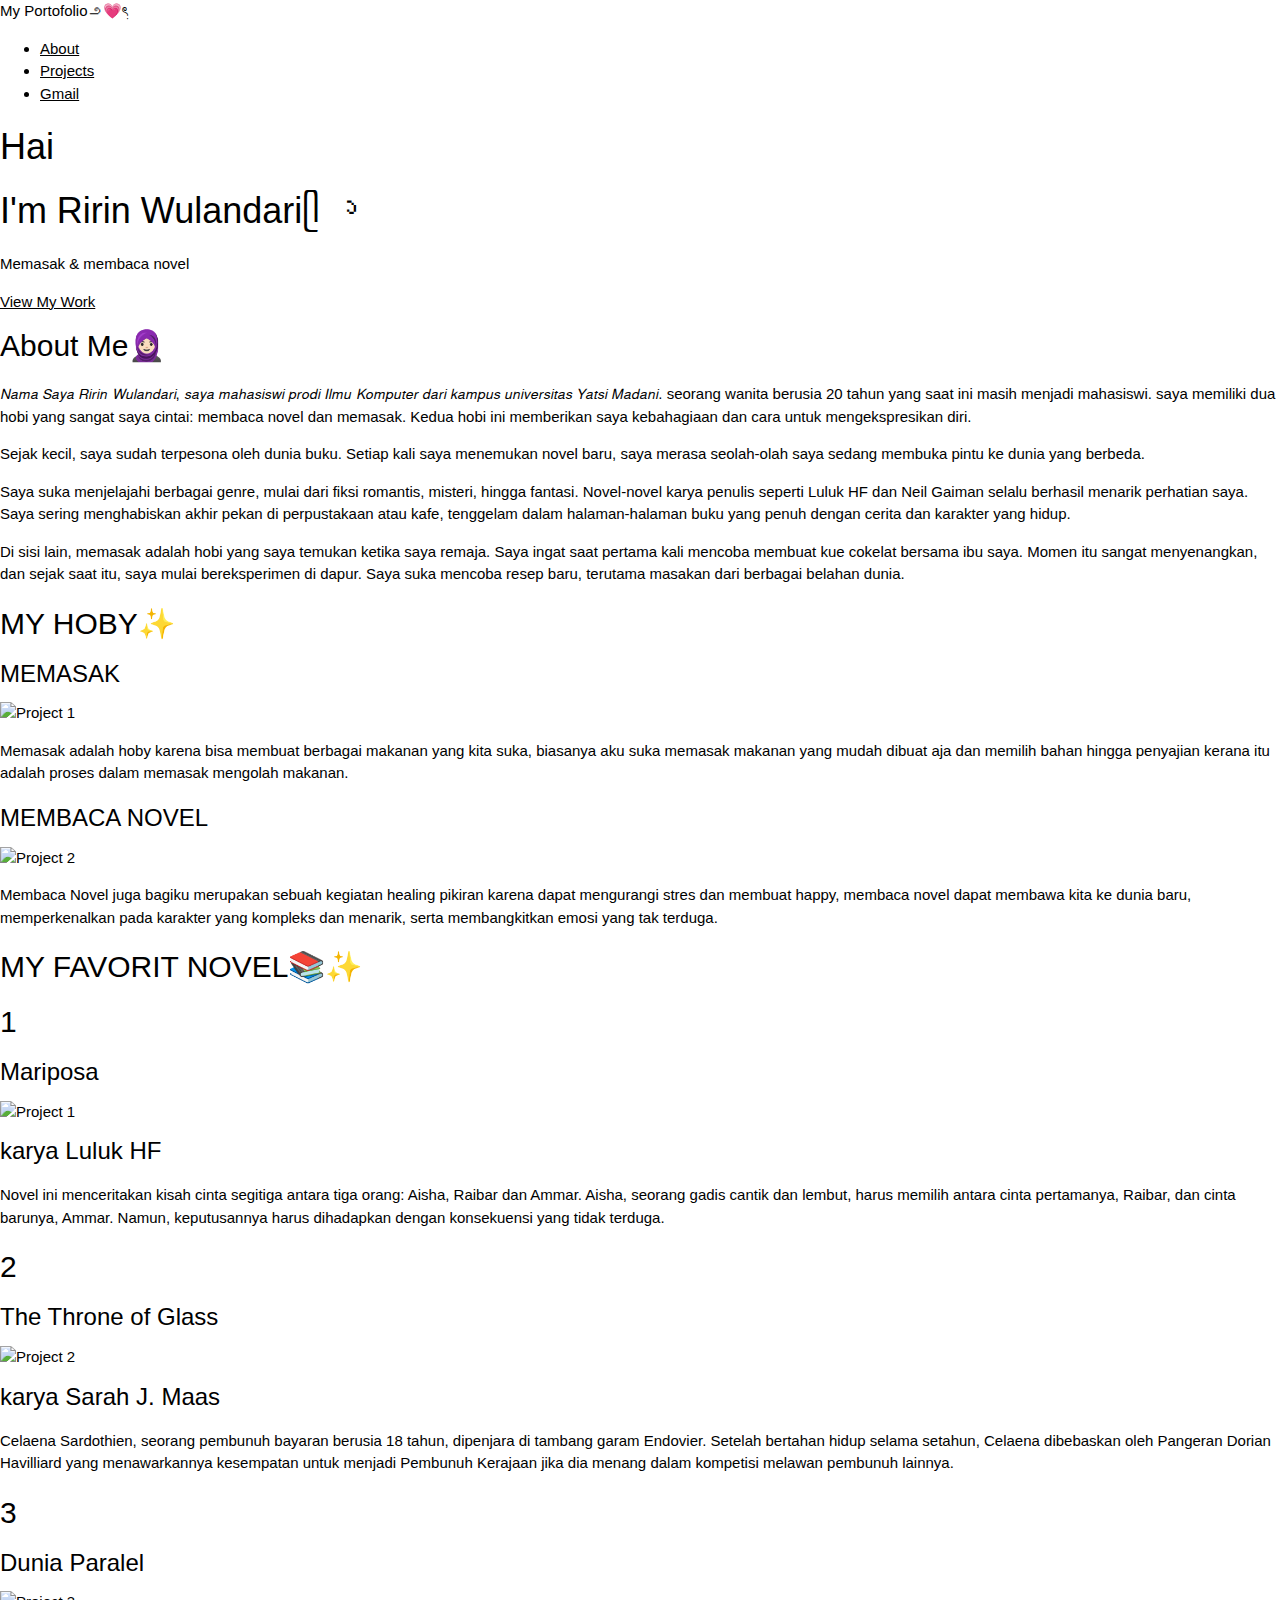
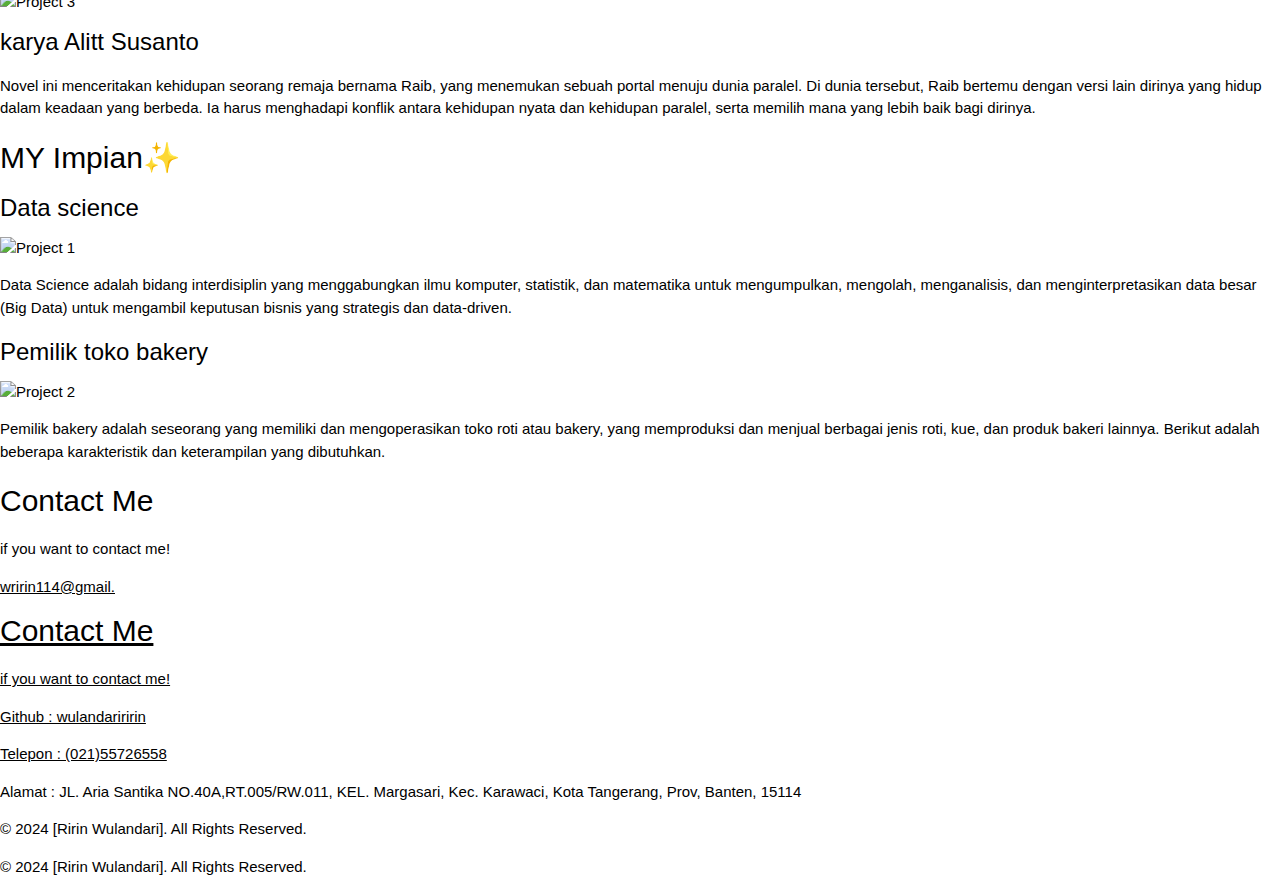
==== index.html @ b205bc39 "Update index.html" ====
<!DOCTYPE html>
<html lang="en">
    <head>
        <meta charset="UTF-8">
        <meta name="viewport" content="width=device-width, initial-scale=1.0">
        <meta name="description"
            content="Profil Riyo Ramadhoni Gunawan, mahasiswa Universitas Yatsi Madani dengan keahlian di bidang IT, Desain grafis, dan Microsoft Office, 23050801, Ilmu komputer 3A, universitas yatsi madani, yatsi">
        <meta name="keywords"
            content="Riyo Ramadhoni Gunawan, Universitas Yatsi Madani, IT, Desain grafis, Microsoft Office, 23040129, Riyo uym, uym, Riyo yatsi, Azra yatsi, Riyo universitas yatsi madani, Riyo ilmu komputer 3A, Riyo yatsi ilmu komputer">
        <meta name="author" content="Ririn Wulandariᥫ᭡">
        <meta name="robots" content="index, follow">
        <meta property="og:title" content=" Ririn Wulandari - Mahasiswa">
        <meta property="og:description" content="Profil Riyo Ramadhoni Gunawan, mahasiswa Universitas Yatsi Madani dengan keahlian di bidang IT.">
        <meta property="og:image">
        <meta property="og:url" content=>
        <meta property="og:type" content="website">
        <link rel="stylesheet" href="https://www.w3schools.com/w3css/4/w3.css">
        <link rel="stylesheet" href="https://fonts.googleapis.com/css?family=Montserrat">
        <link rel="stylesheet" href="https://cdnjs.cloudflare.com/ajax/libs/font-awesome/4.7.0/css/font-awesome.min.css">
        <link rel="stylesheet" href="portofolio.css">
        <title>Portofolio Ririn Wulandari</title> 
        <script type="application/ld+json">
            {
                "@context": "https://schema.org",
                "@type": "Person",
                "name": "Ririn Wulandariᥫ᭡",
                "nim": "23050466",
                "jobtitle": "Mahasiswa IT",
                "description": "mahasiswa Universitas Yatsi Madani dengan keahlian di bidang IT, Desain grafis, dan Microsoft Office, 23040129, Ilmu komputer 3A, universitas yatsi madani, yatsi"
                "url": "https://azra25.github.io/Portofolio/",
        
                "address" {
                    "@type": "PostalAddress",
                    "streetAddress": "Jl. Aria Santika No.40A, RT.001/RW.003, Margasari, Kec. Karawaci, Kota Tangerang, Banten 15114",
                    "addressLocality": "Tangerang",
                    "addressRegion": "Banten:,
                    "postalCode": "15114",
                    "addressCountry": "ID"
            },
            "email": "mailto:admin@uym.ac.id",
            "telephone": "(021) 55726558",
                
        },
    </script>
    </head>
<body>
    <header>
        <nav>
            <div class="logo"> My Portofolio౨💗ৎ‌ׅ</div>
            <ul>
                <li><a href="#about">About</a></li>
                <li><a href="#projects">Projects</a></li>
                <li><a href="#contact" target="_blank">Gmail</a>
            </ul>
        </nav>
    </header>

    <section class="hero">
        <h1>Hai</h1>
            <h1>I'm Ririn Wulandariᥫ᭡</h1>
            <p>Memasak & membaca novel</span></p>
            <a href="#projects" class="btn">View My Work</a>
    </section>

    <section id="about">
        <h2>About Me🧕🏻</h2>
        <p>𝘕𝘢𝘮𝘢 𝘚𝘢𝘺𝘢 𝘙𝘪𝘳𝘪𝘯 𝘞𝘶𝘭𝘢𝘯𝘥𝘢𝘳𝘪, 𝘴𝘢𝘺𝘢 𝘮𝘢𝘩𝘢𝘴𝘪𝘴𝘸𝘪 𝘱𝘳𝘰𝘥𝘪 𝘐𝘭𝘮𝘶 𝘒𝘰𝘮𝘱𝘶𝘵𝘦𝘳 𝘥𝘢𝘳𝘪 𝘬𝘢𝘮𝘱𝘶𝘴 𝘶𝘯𝘪𝘷𝘦𝘳𝘴𝘪𝘵𝘢𝘴 𝘠𝘢𝘵𝘴𝘪 𝘔𝘢𝘥𝘢𝘯𝘪.

            seorang wanita berusia 20 tahun yang saat ini masih menjadi mahasiswi. saya memiliki dua hobi yang sangat saya cintai: membaca novel dan memasak. Kedua hobi ini memberikan saya kebahagiaan dan cara untuk mengekspresikan diri. </p>
        <p>Sejak kecil, saya sudah terpesona oleh dunia buku. Setiap kali saya menemukan novel baru, saya merasa seolah-olah saya sedang membuka pintu ke dunia yang berbeda.
        <p></p> Saya suka menjelajahi berbagai genre, mulai dari fiksi romantis, misteri, hingga fantasi. Novel-novel karya penulis seperti  Luluk HF dan Neil Gaiman selalu berhasil menarik perhatian saya. Saya sering menghabiskan akhir pekan di perpustakaan atau kafe, tenggelam dalam halaman-halaman buku yang penuh dengan cerita dan karakter yang hidup. </p>
        <p>Di sisi lain, memasak adalah hobi yang saya temukan ketika saya remaja. Saya ingat saat pertama kali mencoba membuat kue cokelat bersama ibu saya. Momen itu sangat menyenangkan, dan sejak saat itu, saya mulai bereksperimen di dapur. Saya suka mencoba resep baru, terutama masakan dari berbagai belahan dunia. </p>
    </section>

    <section id=<"MY HOBY✨">
        <h2>MY HOBY✨</h2>
        <div class="project-grid">
            <div class="project-card">
            
                <h3>MEMASAK</h3>
                <img src="SAVED WALLPAPER (2).jpeg" alt="Project 1">
                <p>Memasak adalah hoby karena bisa membuat berbagai makanan yang kita suka, biasanya aku suka memasak makanan yang mudah dibuat aja dan memilih bahan hingga penyajian kerana itu adalah proses dalam memasak mengolah makanan.</p>
                
            </div>
             <div class="project-card">
           
                 <h3>MEMBACA NOVEL</h3>  
                 <img src="SAVED WALLPAER.jpeg" alt="Project 2">
                 <p>Membaca Novel juga bagiku merupakan sebuah kegiatan healing pikiran karena dapat mengurangi stres dan membuat happy, membaca novel dapat membawa kita ke dunia baru, memperkenalkan pada karakter yang kompleks dan menarik, serta membangkitkan emosi yang tak terduga.</p>
          </div>
    </section>

    <section id=<"MY FAVORIT BOOKS📚✨">
        <h2>MY FAVORIT NOVEL📚✨</h2>
        <div class="project-grid">
            <div class="project-card">
                <h2>1</h2>
                <h3>Mariposa</h3>
                <img src="New folder/savedwallpaper.jpeg" alt="Project 1">
                <h3>karya Luluk HF</h3>
                <p>Novel ini menceritakan kisah cinta segitiga antara tiga orang: Aisha, Raibar dan Ammar. Aisha, seorang gadis cantik dan lembut, harus memilih antara cinta pertamanya, Raibar, dan cinta barunya, Ammar. Namun, keputusannya harus dihadapkan dengan konsekuensi yang tidak terduga.</p>
            </div>
            <div class="project-card">
                <h2>2</h2>
                <h3>The Throne of Glass</h3>  
                <img src="savedwallpaper (2) copy.jpeg" alt="Project 2">
                <h3>karya Sarah J. Maas </h3>
                <p>Celaena Sardothien, seorang pembunuh bayaran berusia 18 tahun, dipenjara di tambang garam Endovier. Setelah bertahan hidup selama setahun, Celaena dibebaskan oleh Pangeran Dorian Havilliard yang menawarkannya kesempatan untuk menjadi Pembunuh Kerajaan jika dia menang dalam kompetisi melawan pembunuh lainnya.
                </p>
            </div>
            <div class="project-card">
                <h2>3</h2>
                <h3>Dunia Paralel</h3>
                <img src="saved wallpaper.jpeg" alt="Project 3">
                <h3>karya Alitt Susanto</h3>
                <p>Novel ini menceritakan kehidupan seorang remaja bernama Raib, yang menemukan sebuah portal menuju dunia paralel. Di dunia tersebut, Raib bertemu dengan versi lain dirinya yang hidup dalam keadaan yang berbeda. Ia harus menghadapi konflik antara kehidupan nyata dan kehidupan paralel, serta memilih mana yang lebih baik bagi dirinya.</p>
            </div>
        </div>
    </section>

    <section id=<"MY cita-cita✨">
        <h2>MY Impian✨</h2>
        <div class="project-grid">
            <div class="project-card">
            
                <h3>Data science</h3>
                <img src="savedwallpaper (3).jpeg" alt="Project 1">
                <p>Data Science adalah bidang interdisiplin yang menggabungkan ilmu komputer, statistik, dan matematika untuk mengumpulkan, mengolah, menganalisis, dan menginterpretasikan data besar (Big Data) untuk mengambil keputusan bisnis yang strategis dan data-driven.</p>
                
            </div>
             <div class="project-card">
           
                 <h3>Pemilik toko bakery</h3>  
                 <img src="savedwallpaper (4).jpeg" alt="Project 2">
                 <p>Pemilik bakery adalah seseorang yang memiliki dan mengoperasikan toko roti atau bakery, yang memproduksi dan menjual berbagai jenis roti, kue, dan produk bakeri lainnya. Berikut adalah beberapa karakteristik dan keterampilan yang dibutuhkan.</p>
          </div>
    </section>

     <section id=" MY contact">
        <h2>Contact Me</h2>
        <p> if you want to contact me!</p>
        <div class="contact-links">
            <a href=/a>wririn114@gmail. <section id=" MY contact">
                <h2>Contact Me</h2>
                <p> if you want to contact me!</p>
            <p>Github : wulandariririn</p>
            <p> Telepon : (021)55726558</p>
            <a> Alamat : JL. Aria Santika NO.40A,RT.005/RW.011,</a>
            <a>KEL. Margasari, Kec. Karawaci, Kota Tangerang, Prov, Banten, 15114</a>
        </div>
    </section>
    </main>
    <footer>
        <p>&copy; 2024 [Ririn Wulandari]. All Rights Reserved.</p>
    </footer>
        <p>&copy; 2024 [Ririn Wulandari]. All Rights Reserved.</p>
    </footer>

</body>
</html>
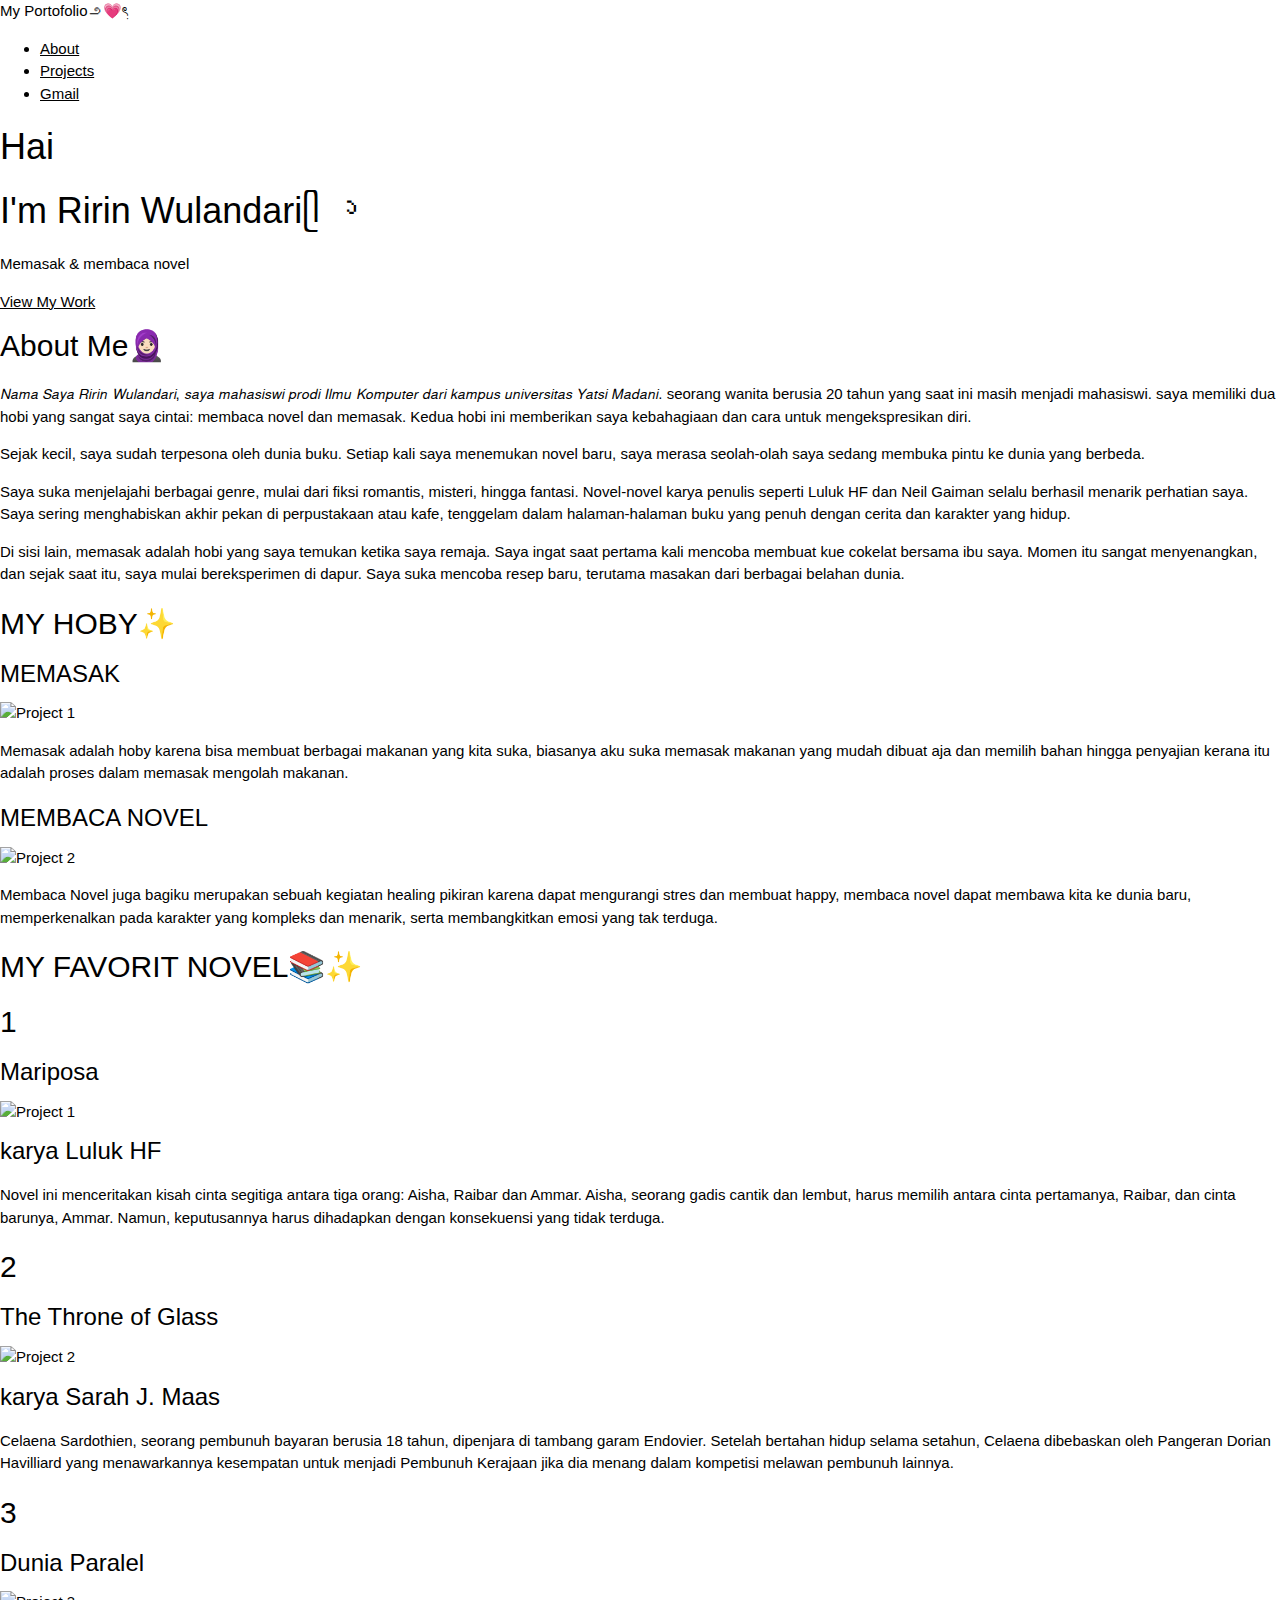
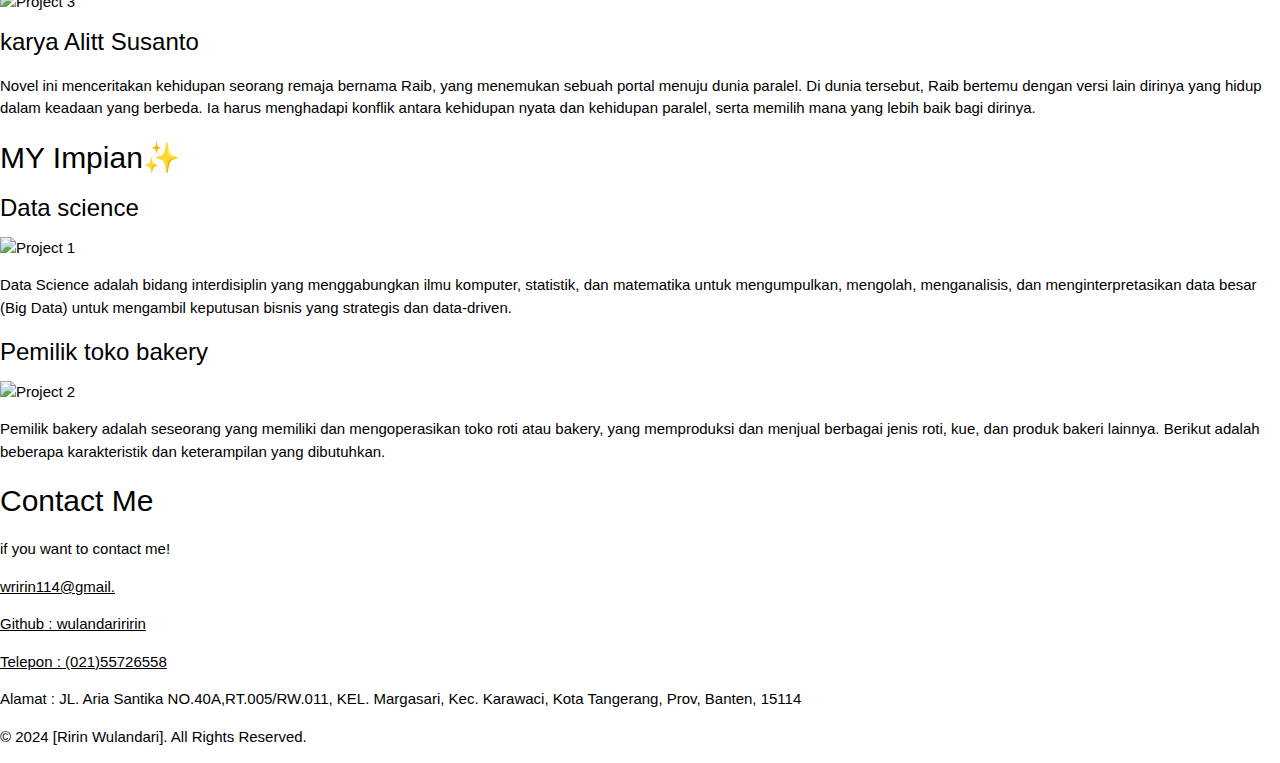
==== commit d66eea2a: "Update index.html" ====
--- a/index.html
+++ b/index.html
@@ -141,8 +141,6 @@
         <p> if you want to contact me!</p>
         <div class="contact-links">
             <a href=/a>wririn114@gmail. <section id=" MY contact">
-                <h2>Contact Me</h2>
-                <p> if you want to contact me!</p>
             <p>Github : wulandariririn</p>
             <p> Telepon : (021)55726558</p>
             <a> Alamat : JL. Aria Santika NO.40A,RT.005/RW.011,</a>
@@ -153,8 +151,6 @@
     <footer>
         <p>&copy; 2024 [Ririn Wulandari]. All Rights Reserved.</p>
     </footer>
-        <p>&copy; 2024 [Ririn Wulandari]. All Rights Reserved.</p>
-    </footer>
 
 </body>
 </html>
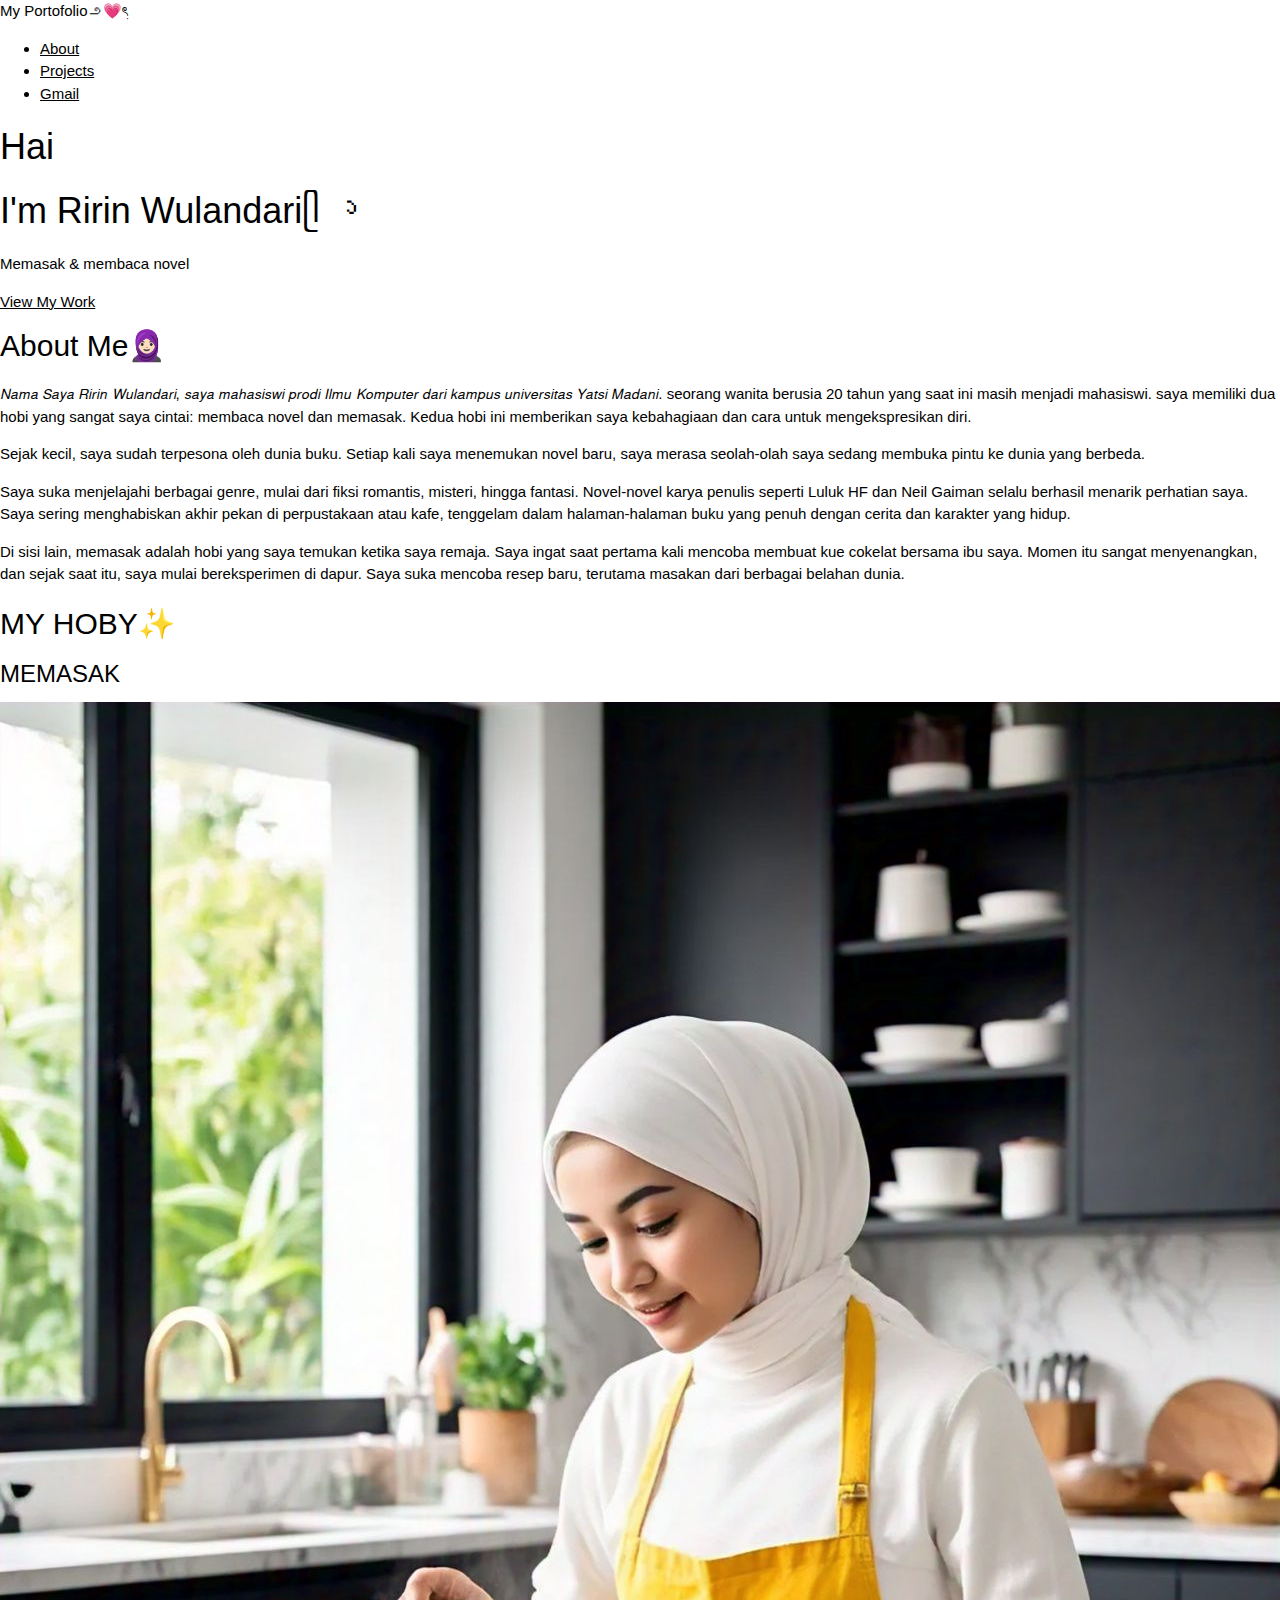
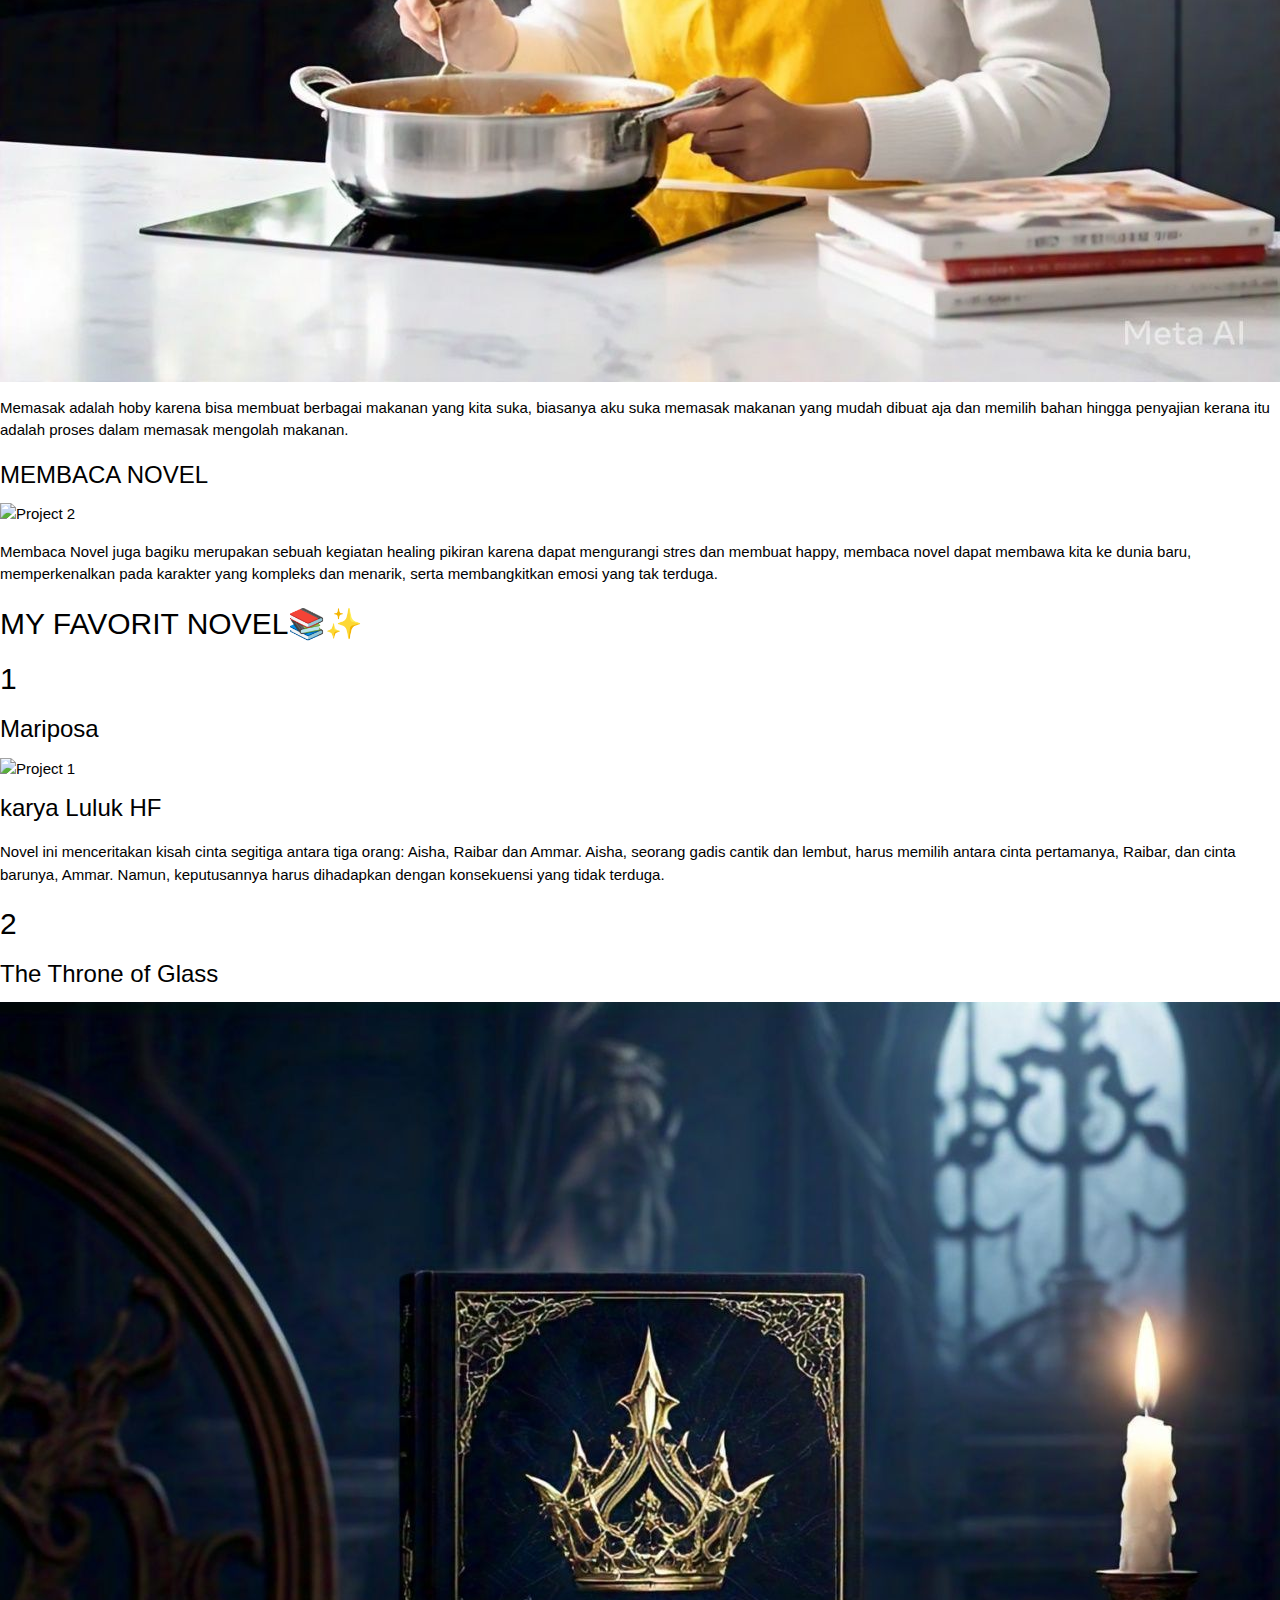
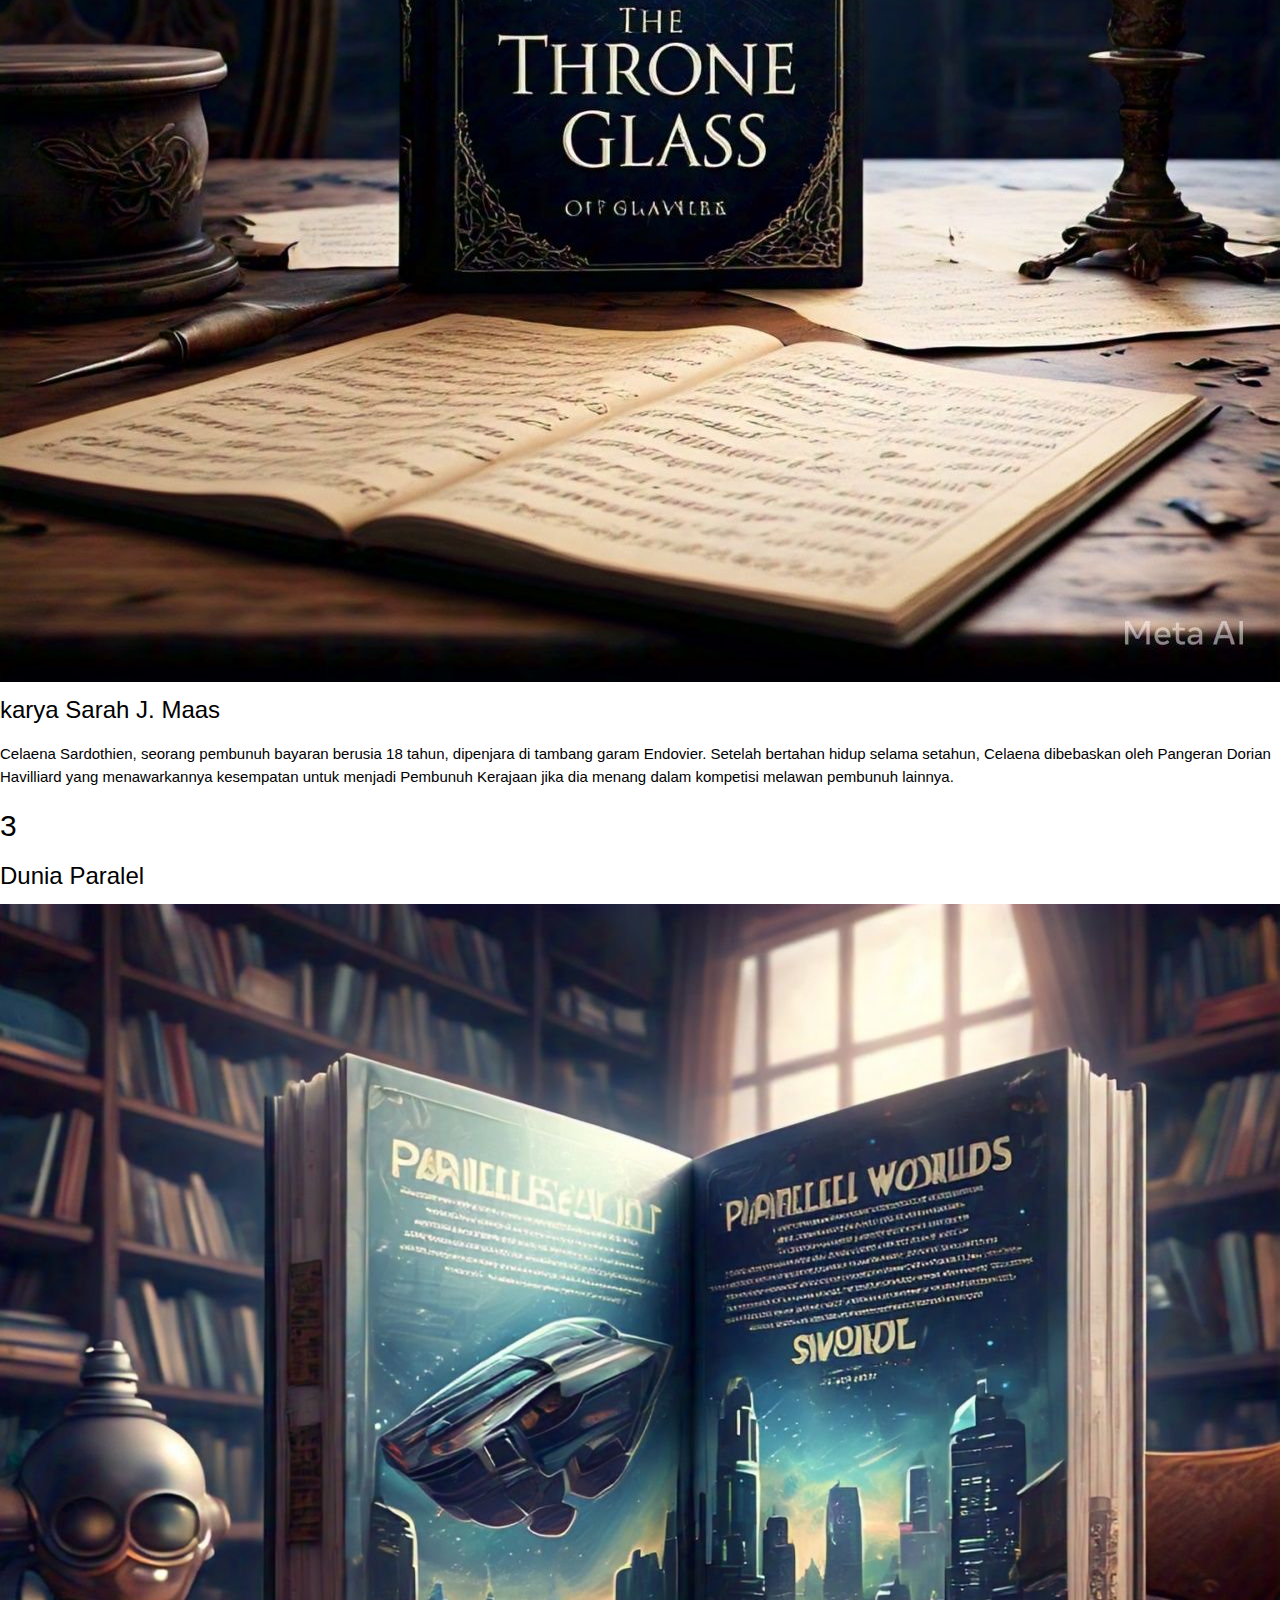
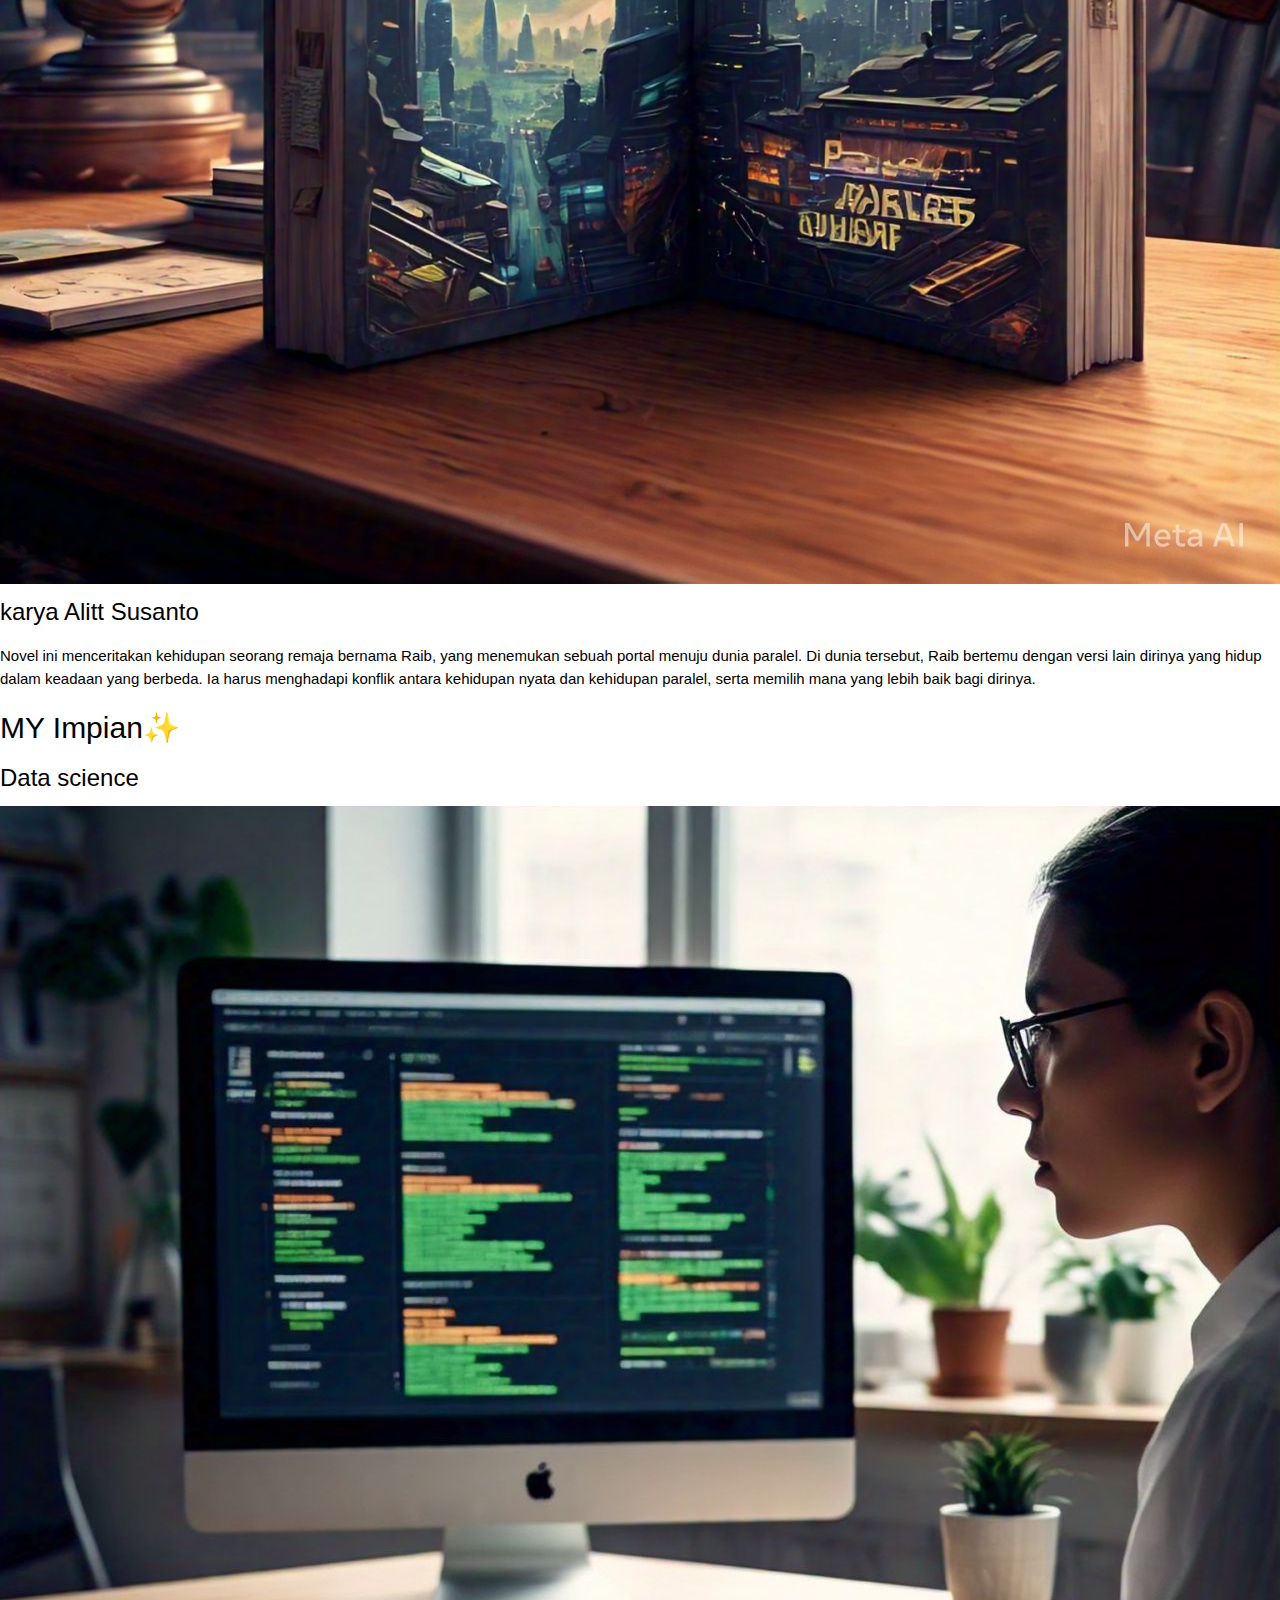
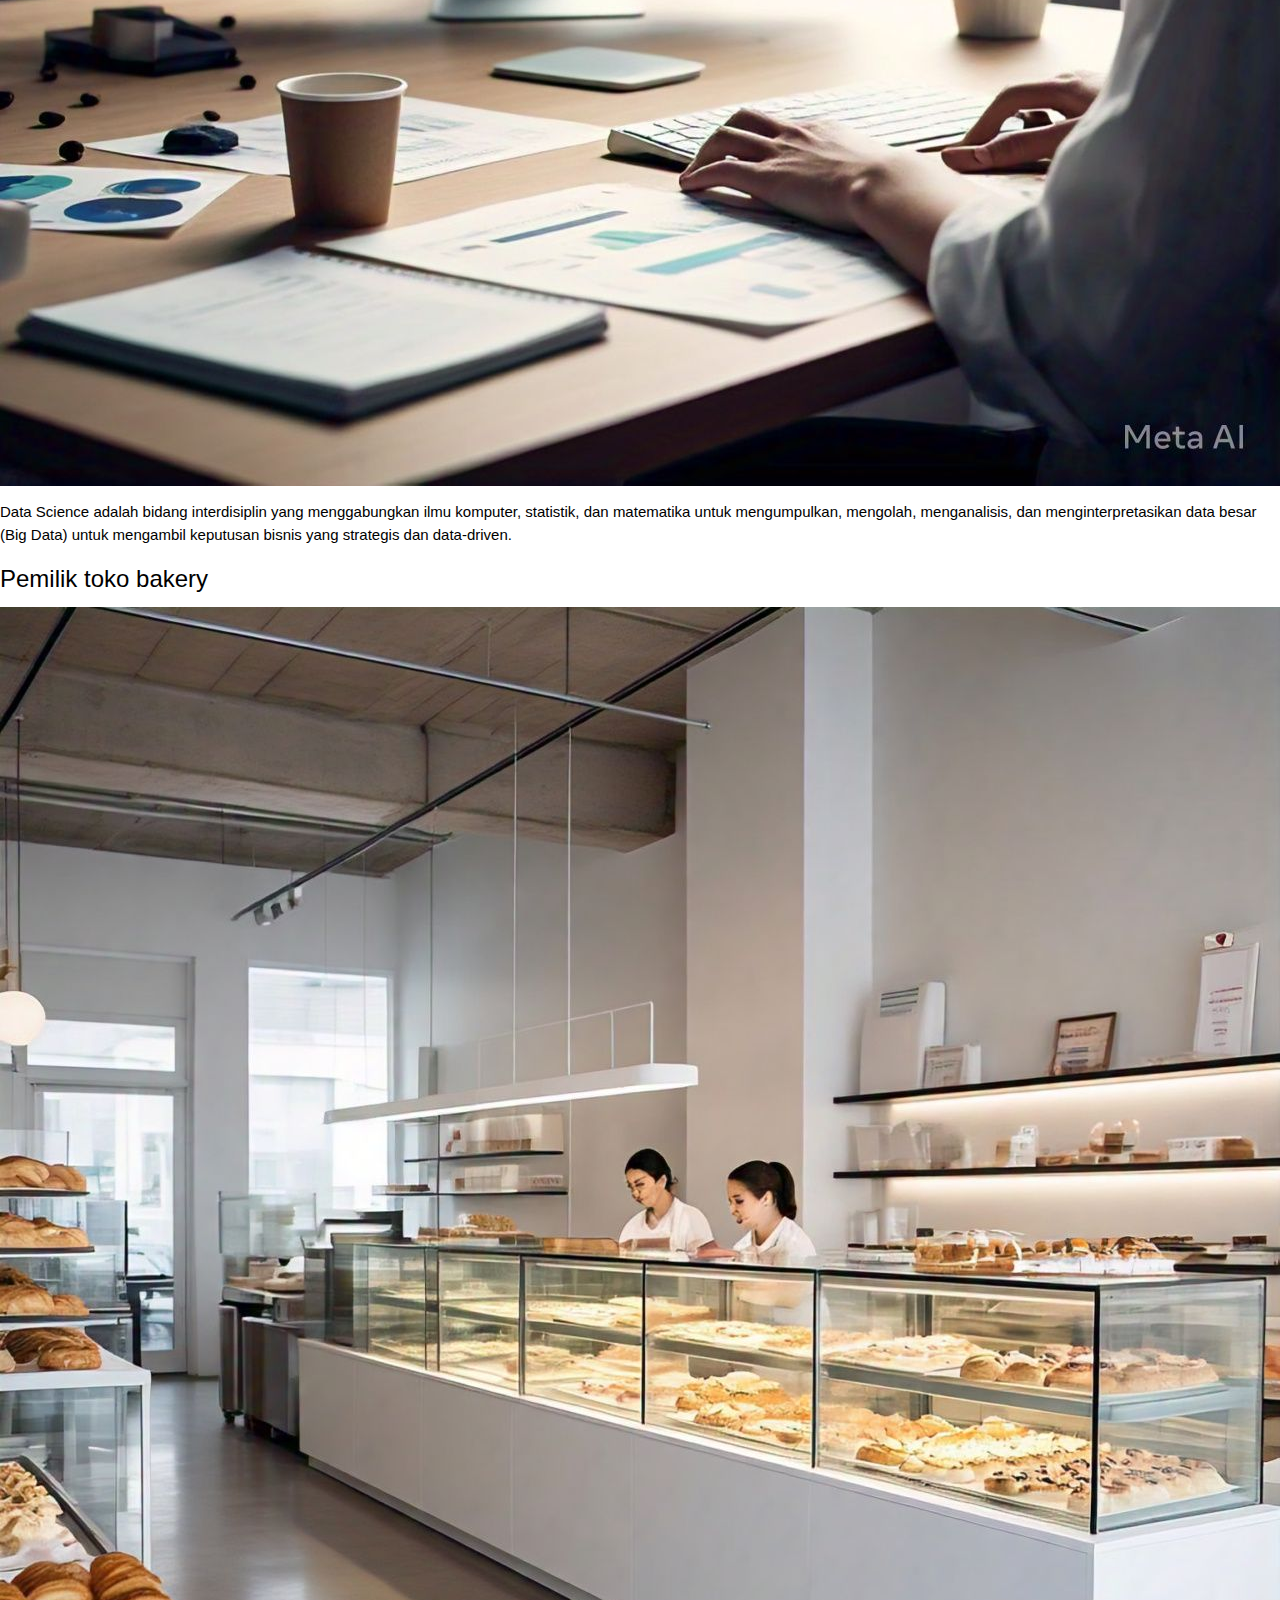
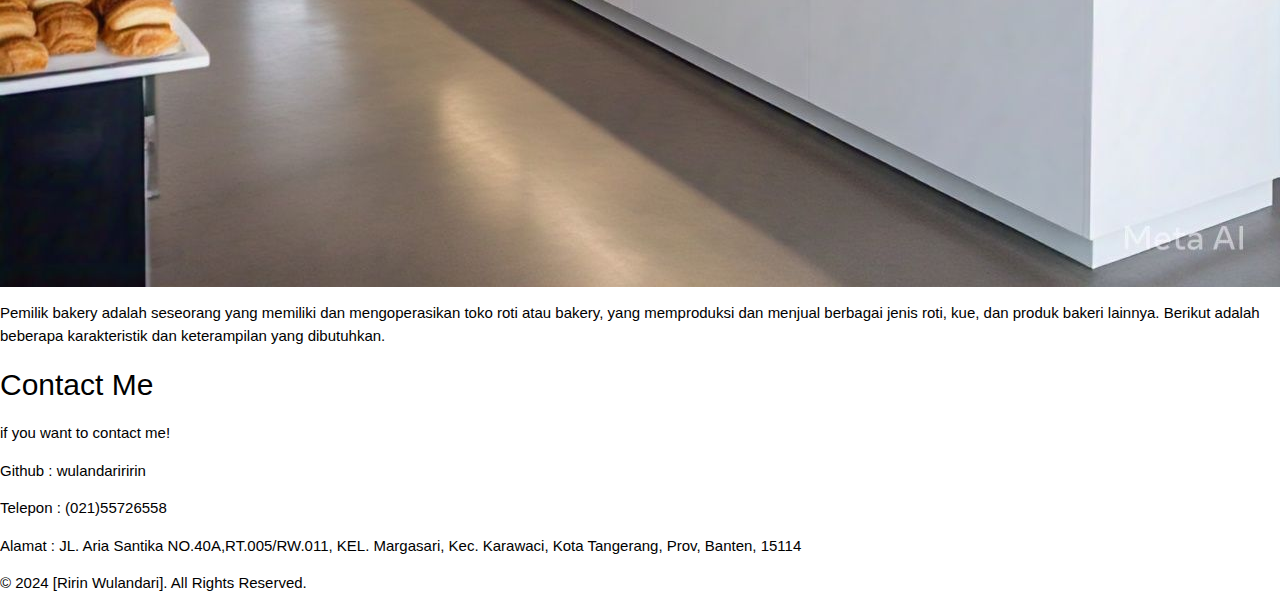
==== commit 9c856e0c: "Update index.html" ====
--- a/index.html
+++ b/index.html
@@ -139,8 +139,8 @@
      <section id=" MY contact">
         <h2>Contact Me</h2>
         <p> if you want to contact me!</p>
-        <div class="contact-links">
-            <a href=/a>wririn114@gmail. <section id=" MY contact">
+        <div class="contact-links"
+            <a href=wririn114@gmail. 
             <p>Github : wulandariririn</p>
             <p> Telepon : (021)55726558</p>
             <a> Alamat : JL. Aria Santika NO.40A,RT.005/RW.011,</a>
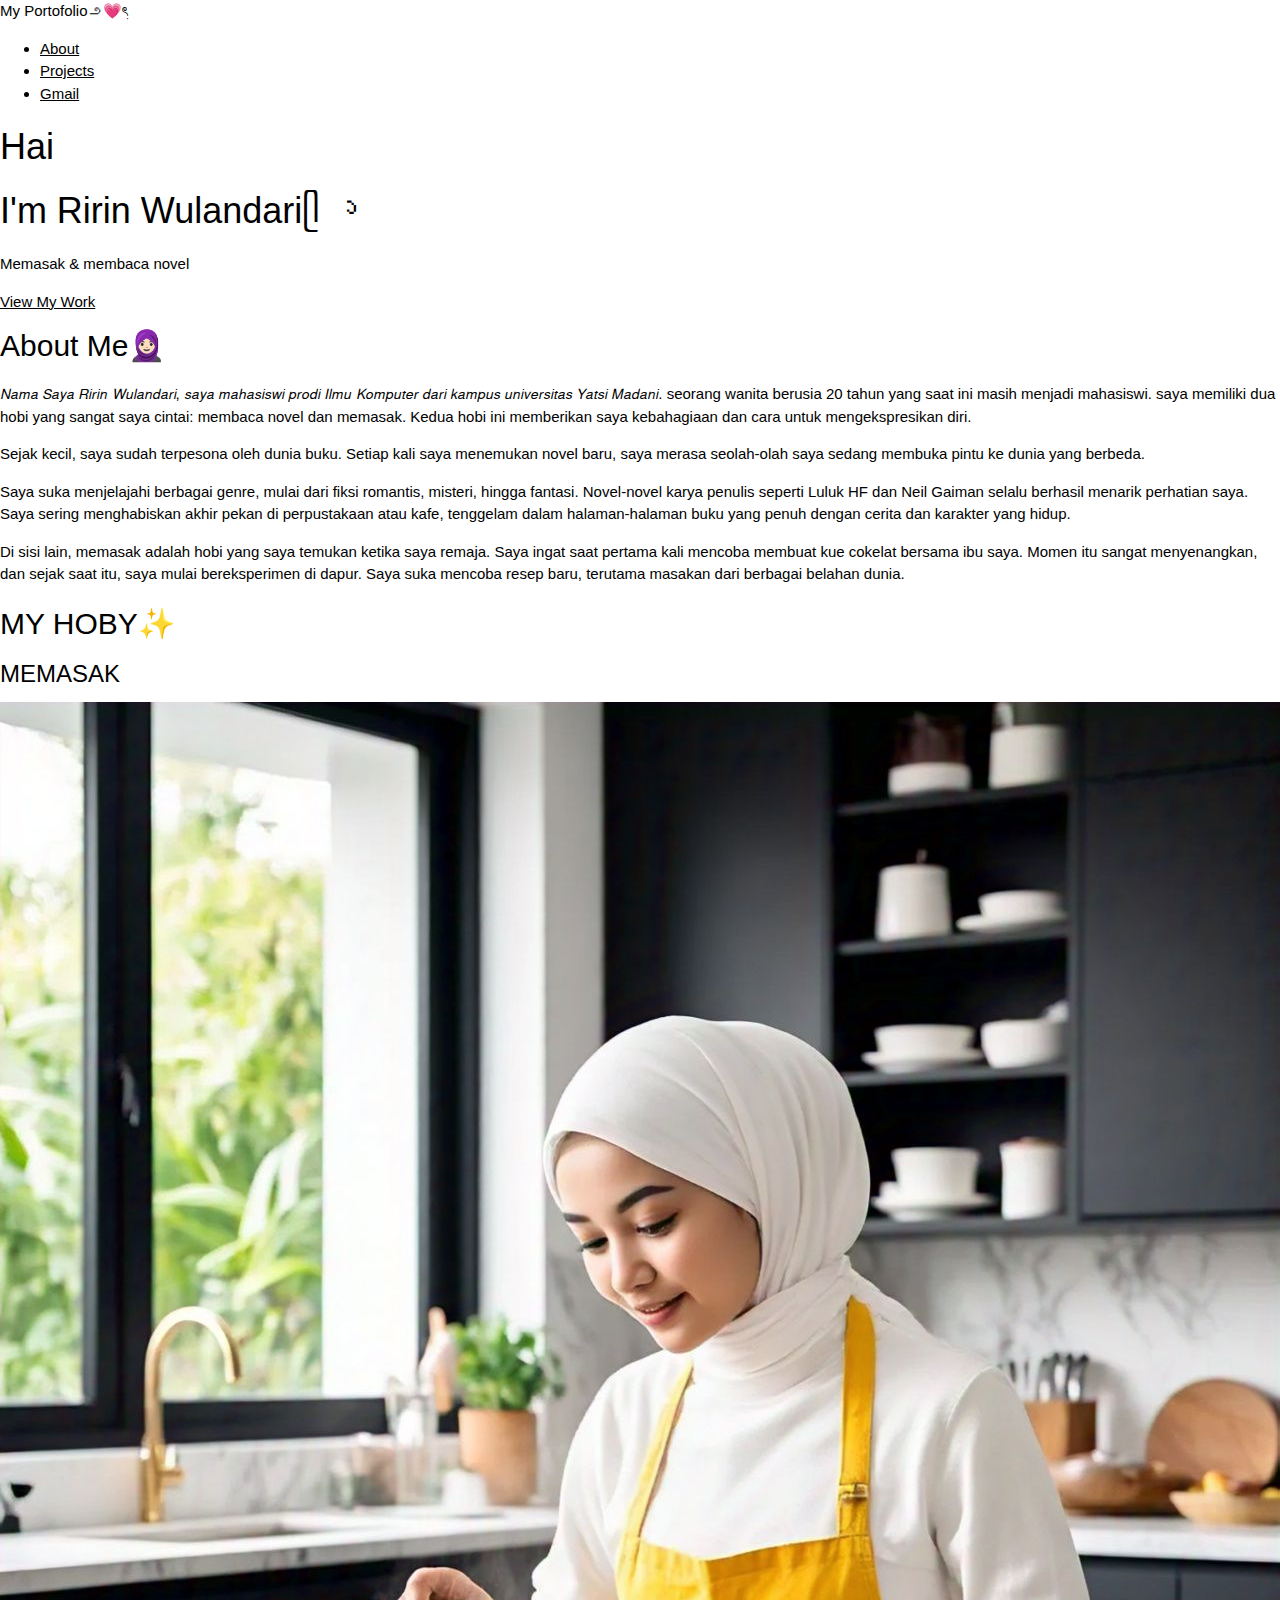
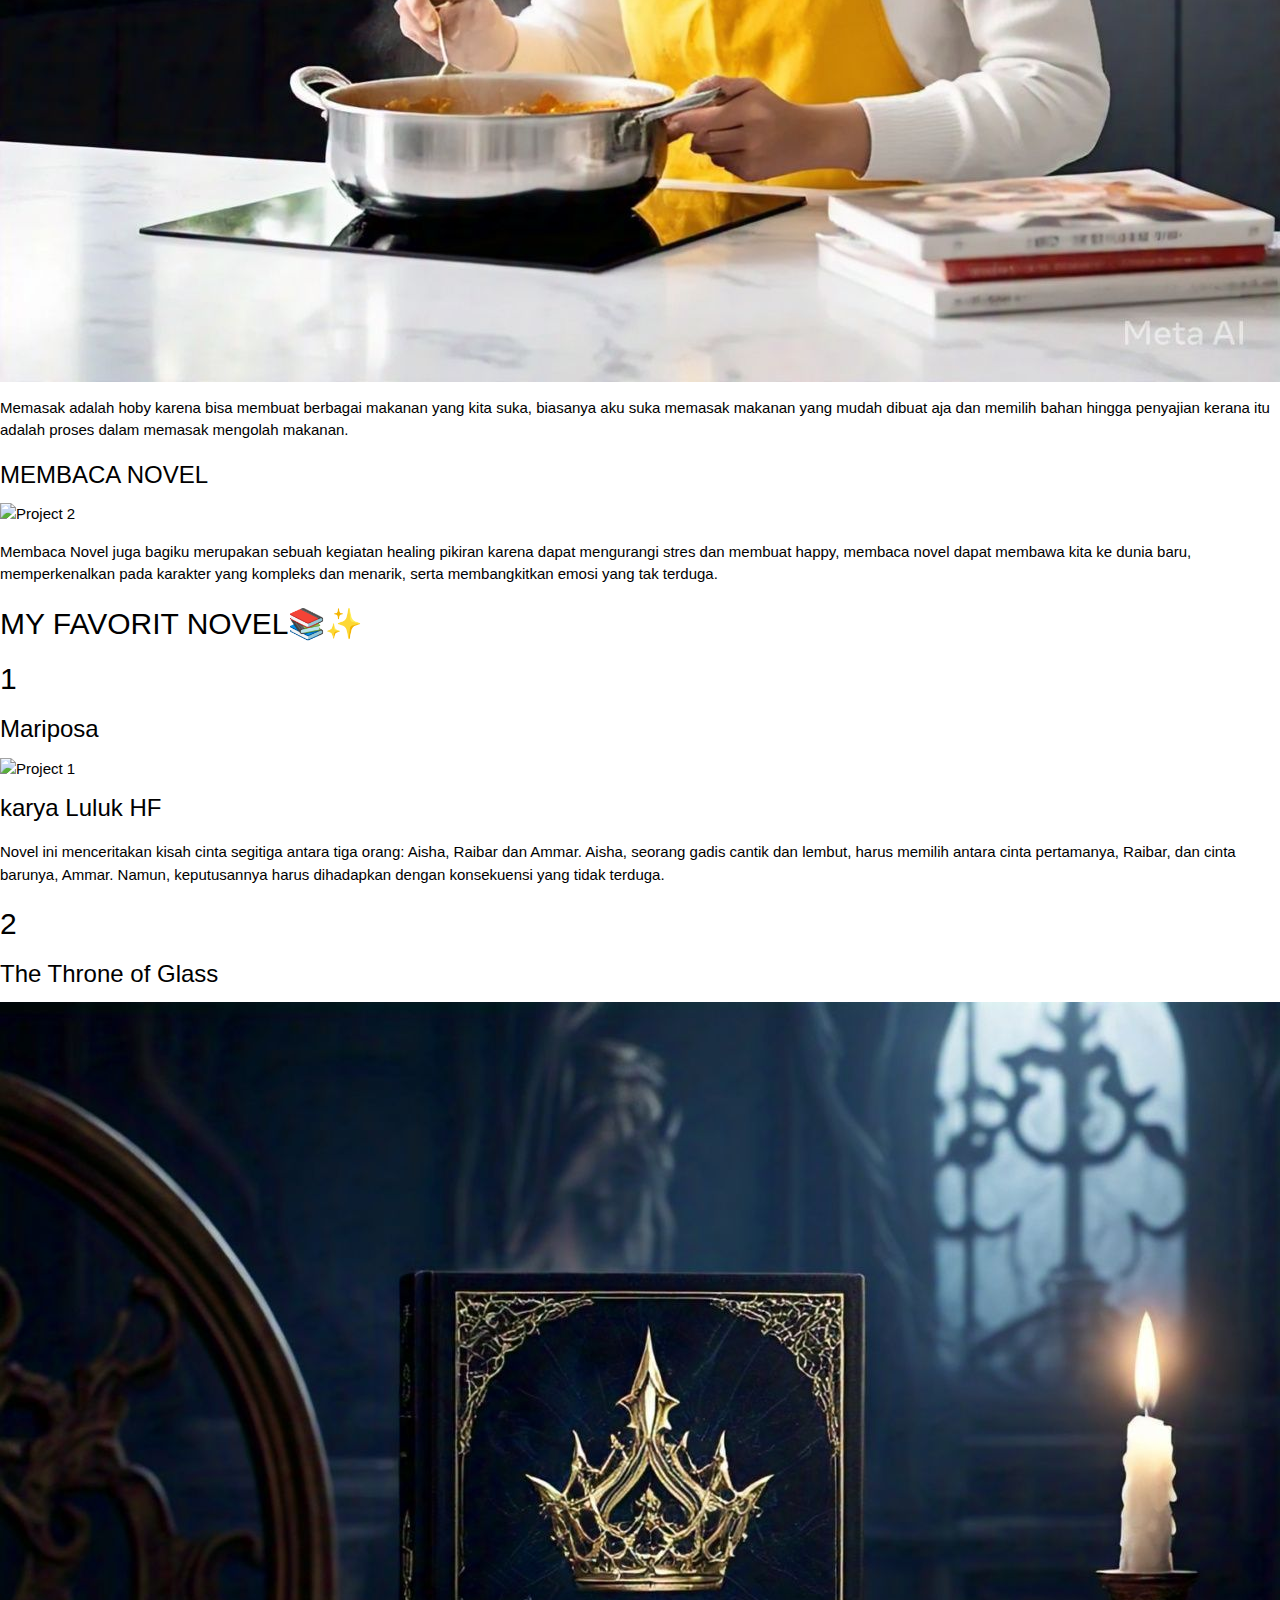
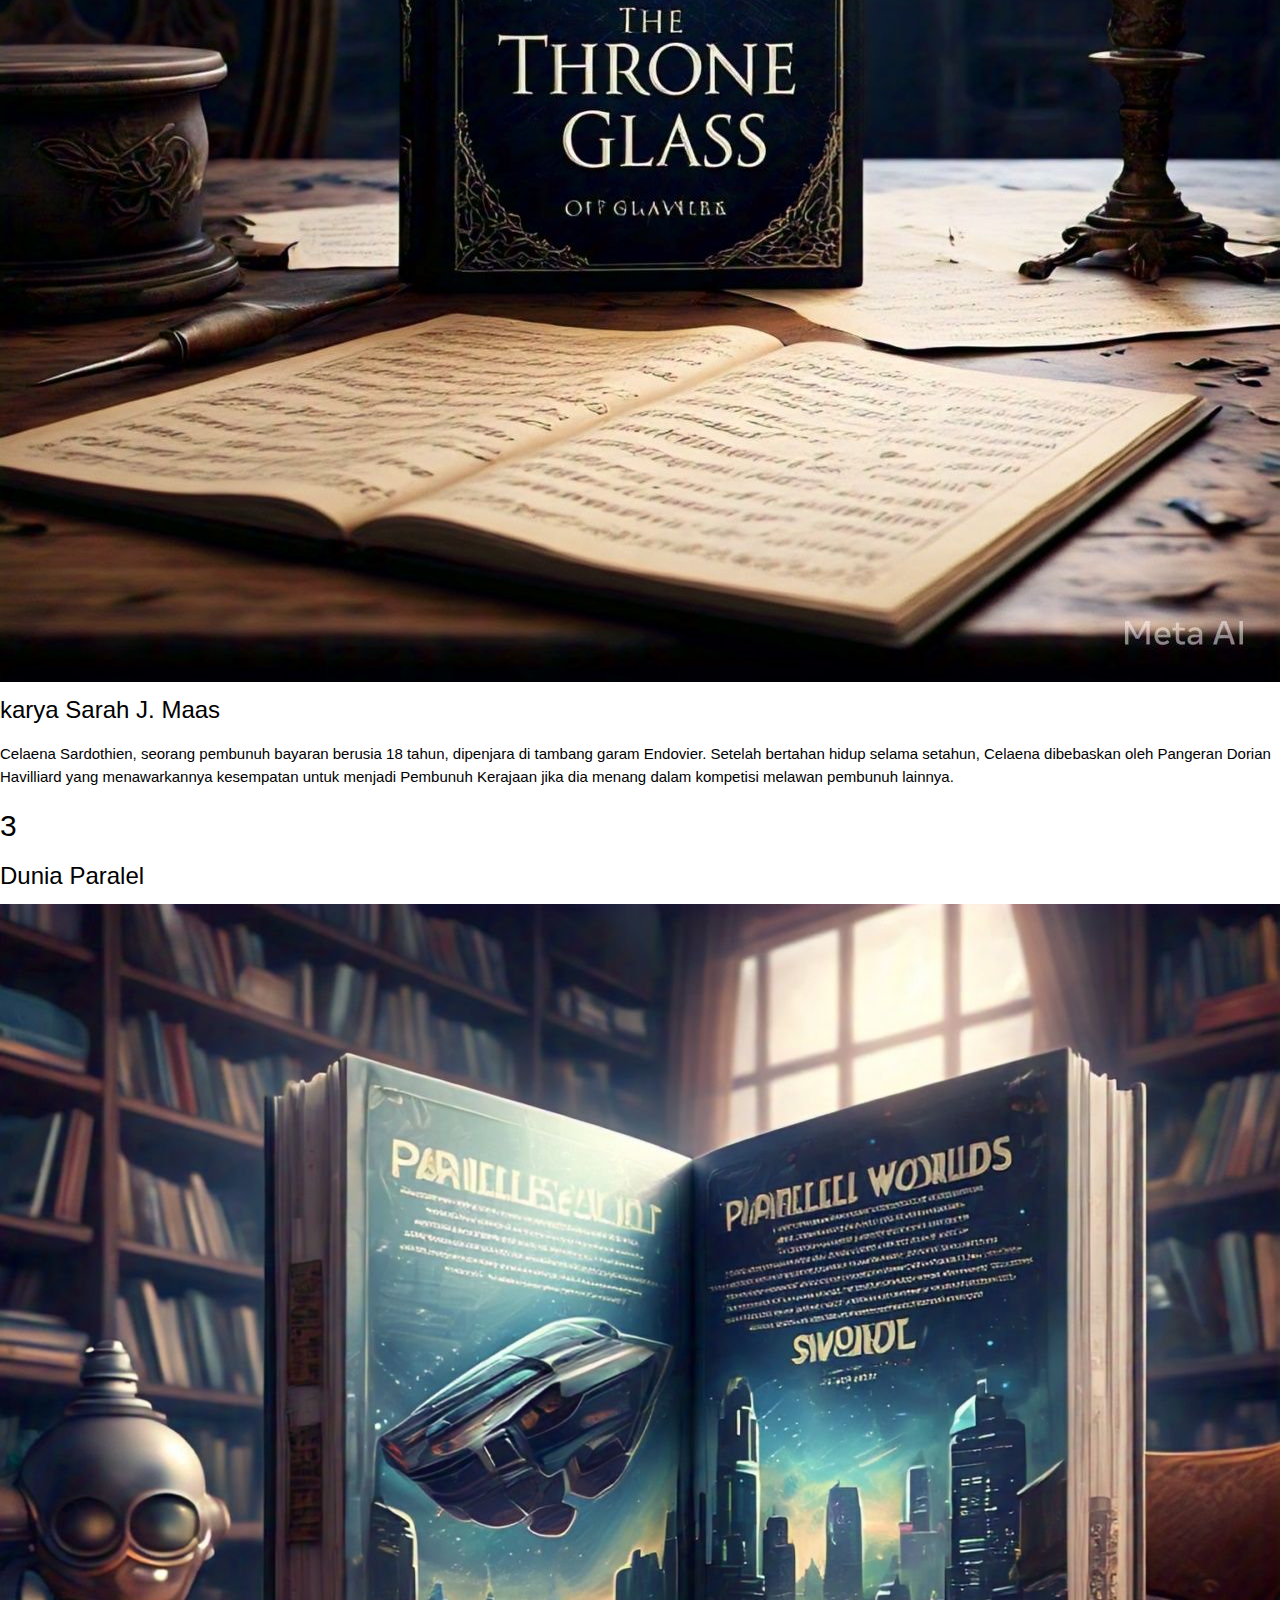
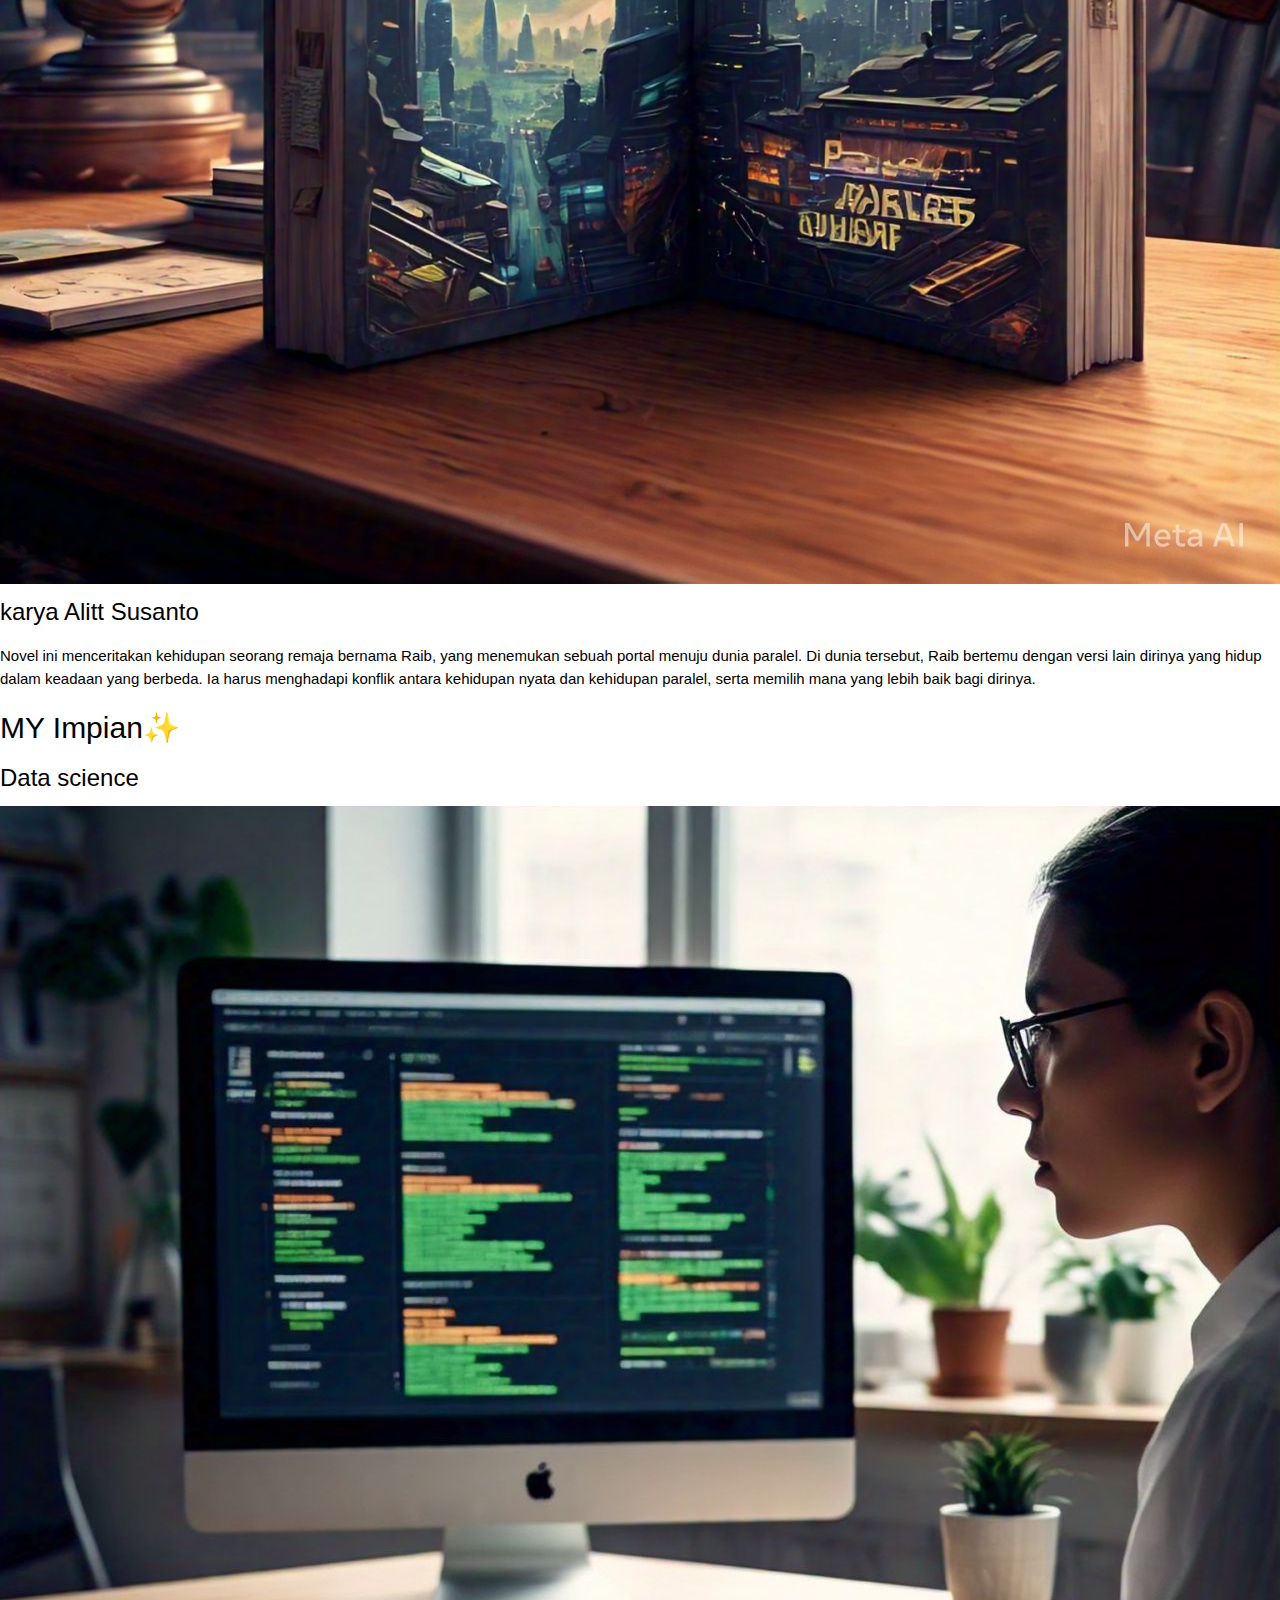
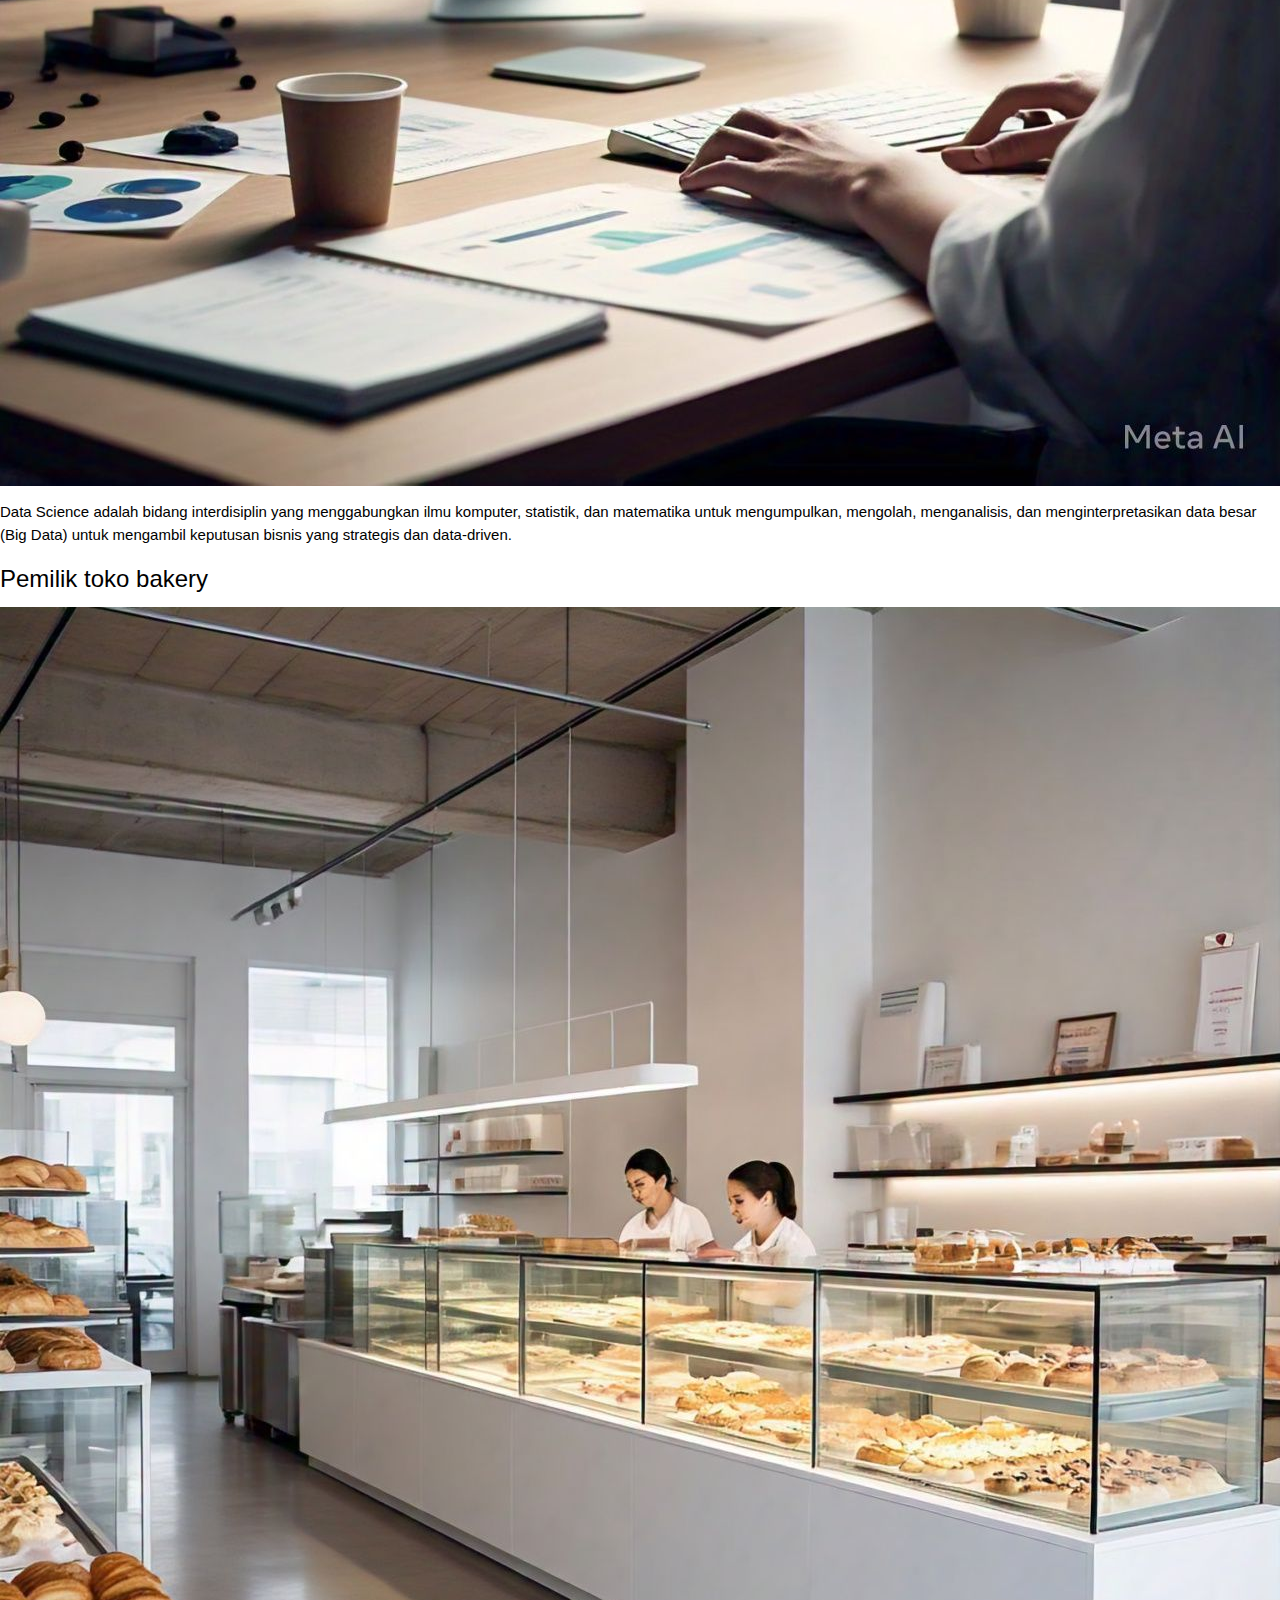
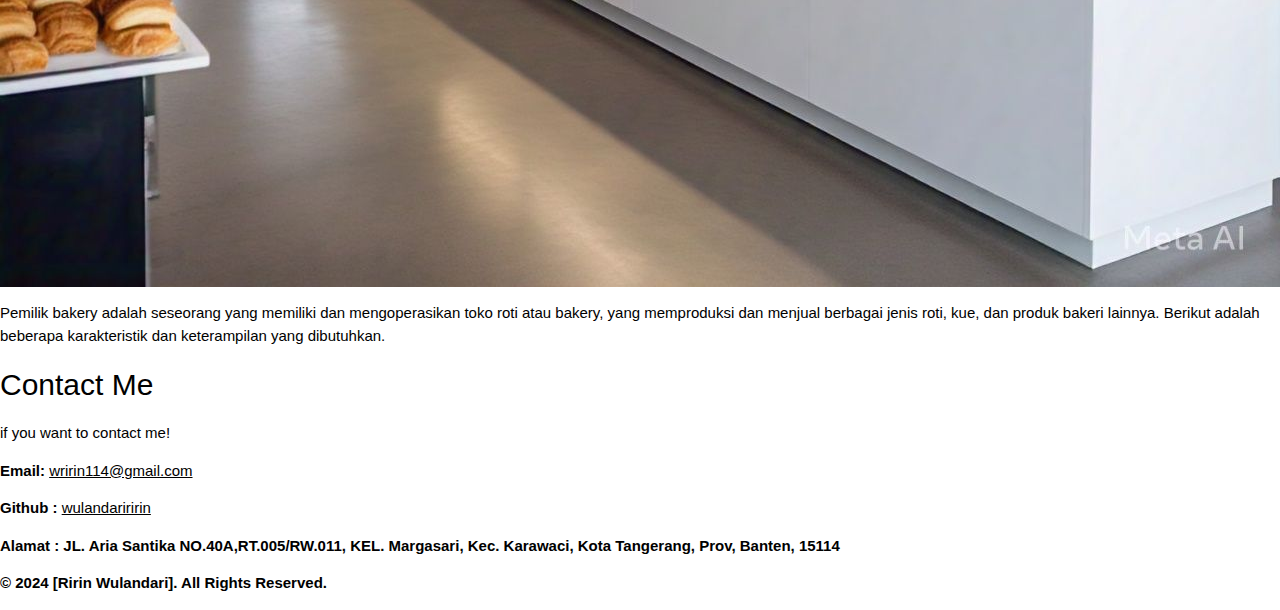
==== commit b20c541b: "Update index.html" ====
--- a/index.html
+++ b/index.html
@@ -140,10 +140,10 @@
         <h2>Contact Me</h2>
         <p> if you want to contact me!</p>
         <div class="contact-links"
-            <a href=wririn114@gmail. 
-            <p>Github : wulandariririn</p>
-            <p> Telepon : (021)55726558</p>
-            <a> Alamat : JL. Aria Santika NO.40A,RT.005/RW.011,</a>
+           <p><b>Email: </b><a href="wririn114@gmail.com">wririn114@gmail.com</a></p>
+            <p><b>Github : </b><a href= "https://wulandariririn.github.io/MY-FORTOFOLIO" target="_blank">wulandariririn</a></p>
+            <p><b><Telepon : (021) 55726558 </b></p>
+            <a><b>Alamat : </b> JL. Aria Santika NO.40A,RT.005/RW.011,</a>
             <a>KEL. Margasari, Kec. Karawaci, Kota Tangerang, Prov, Banten, 15114</a>
         </div>
     </section>
@@ -152,5 +152,6 @@
         <p>&copy; 2024 [Ririn Wulandari]. All Rights Reserved.</p>
     </footer>
 
-</body>
-</html>
+</</body>
+</</html>
+                
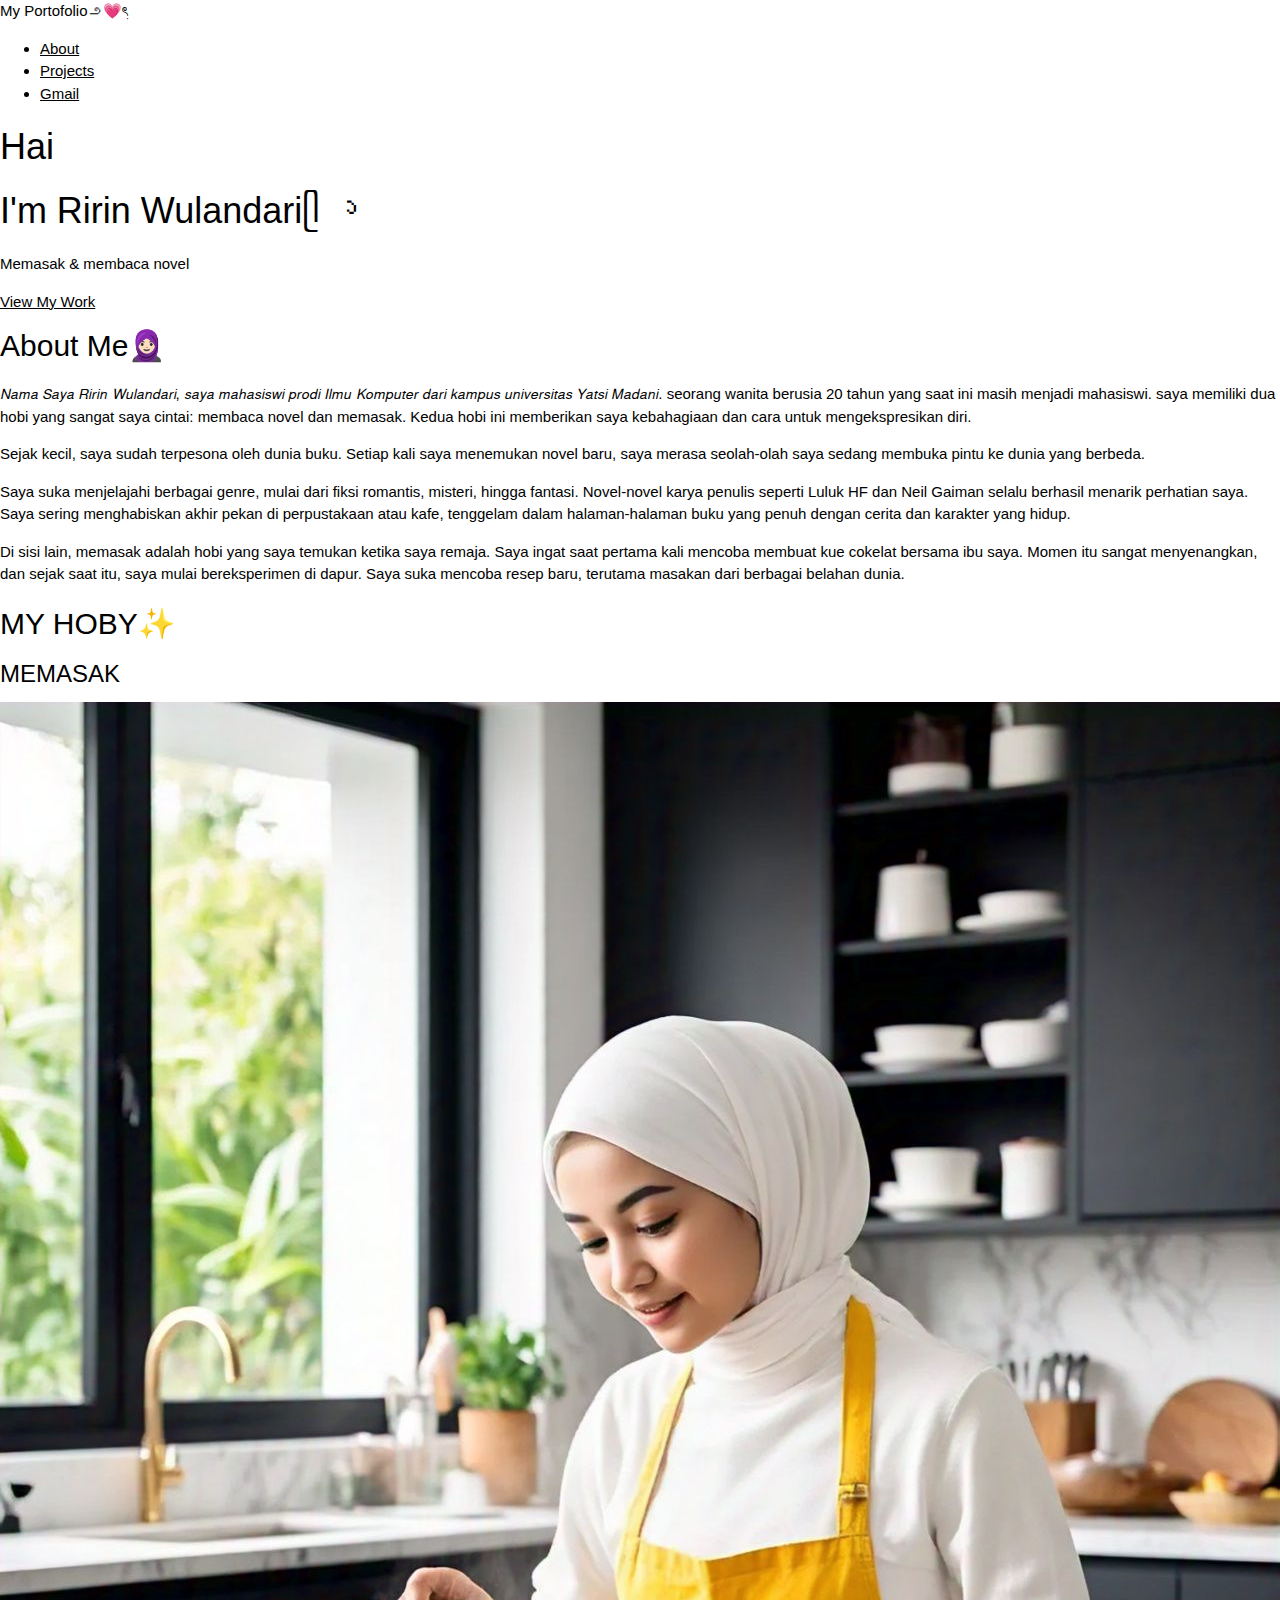
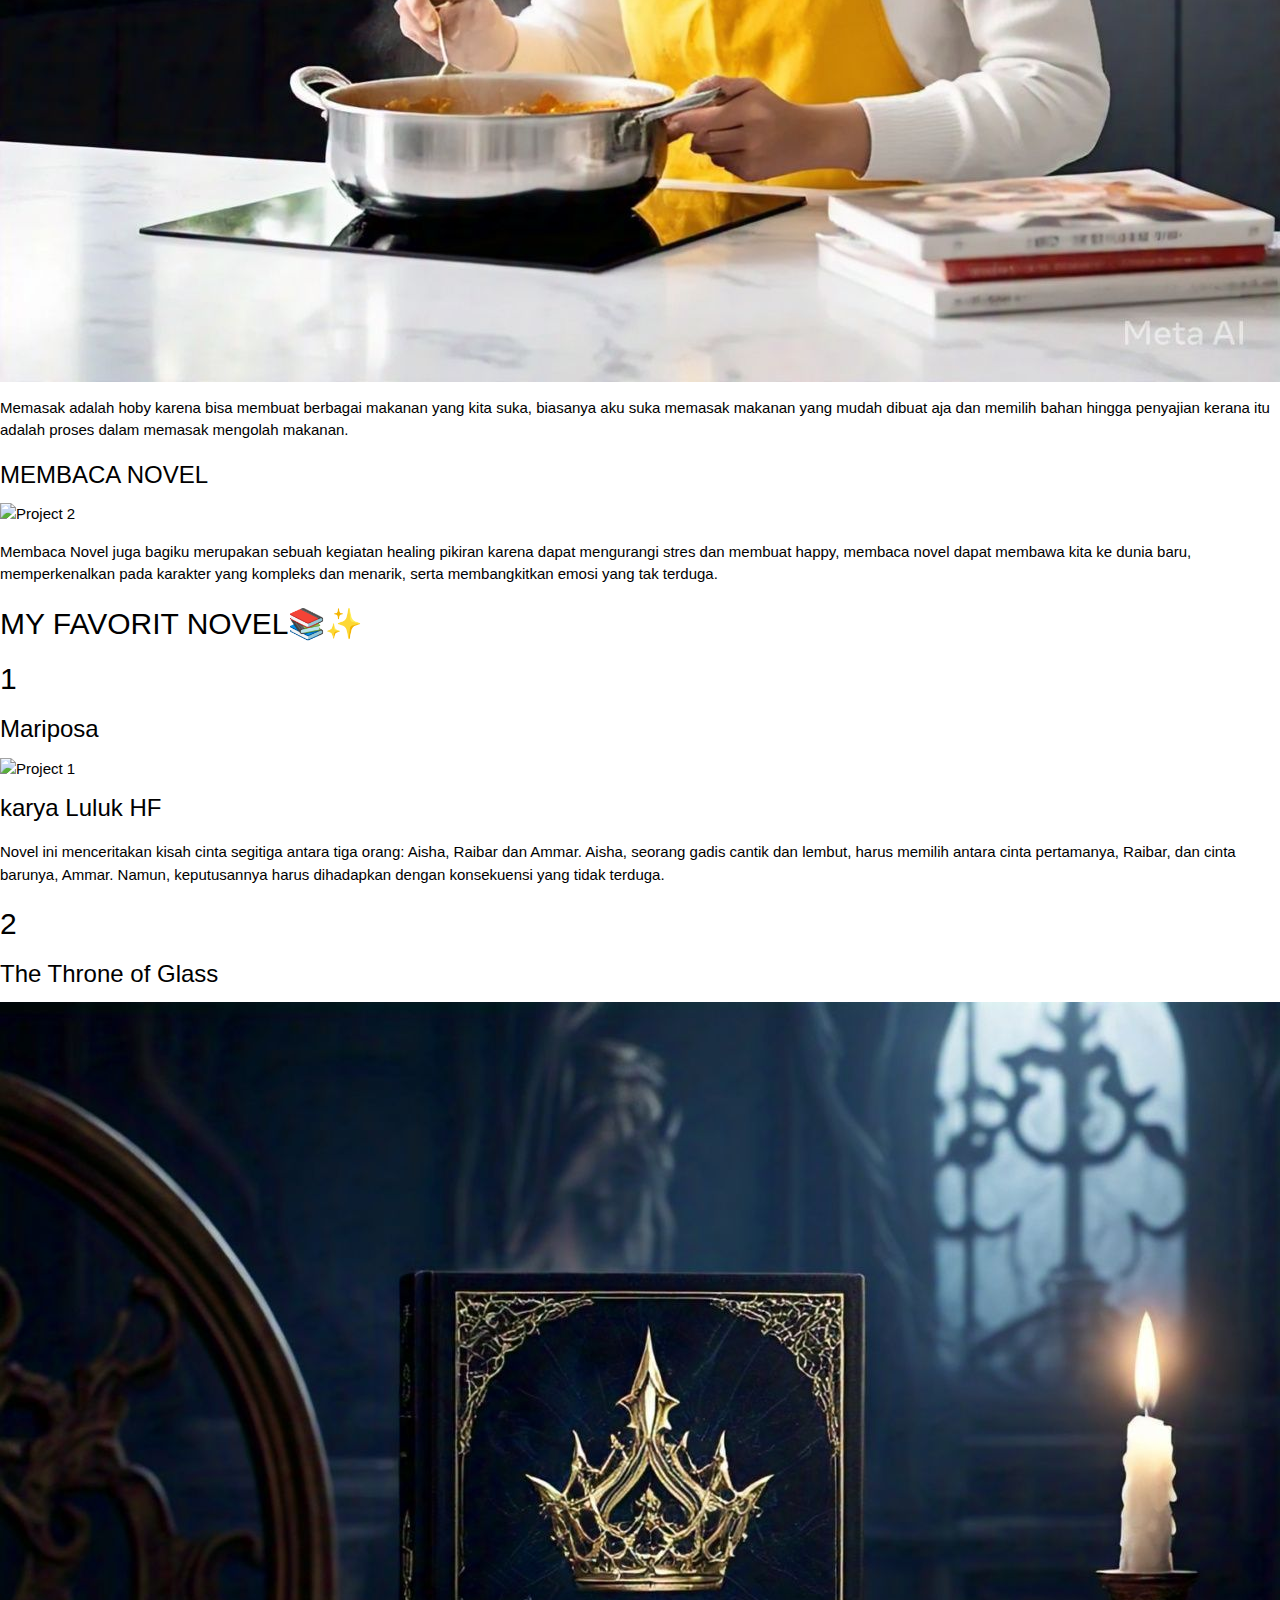
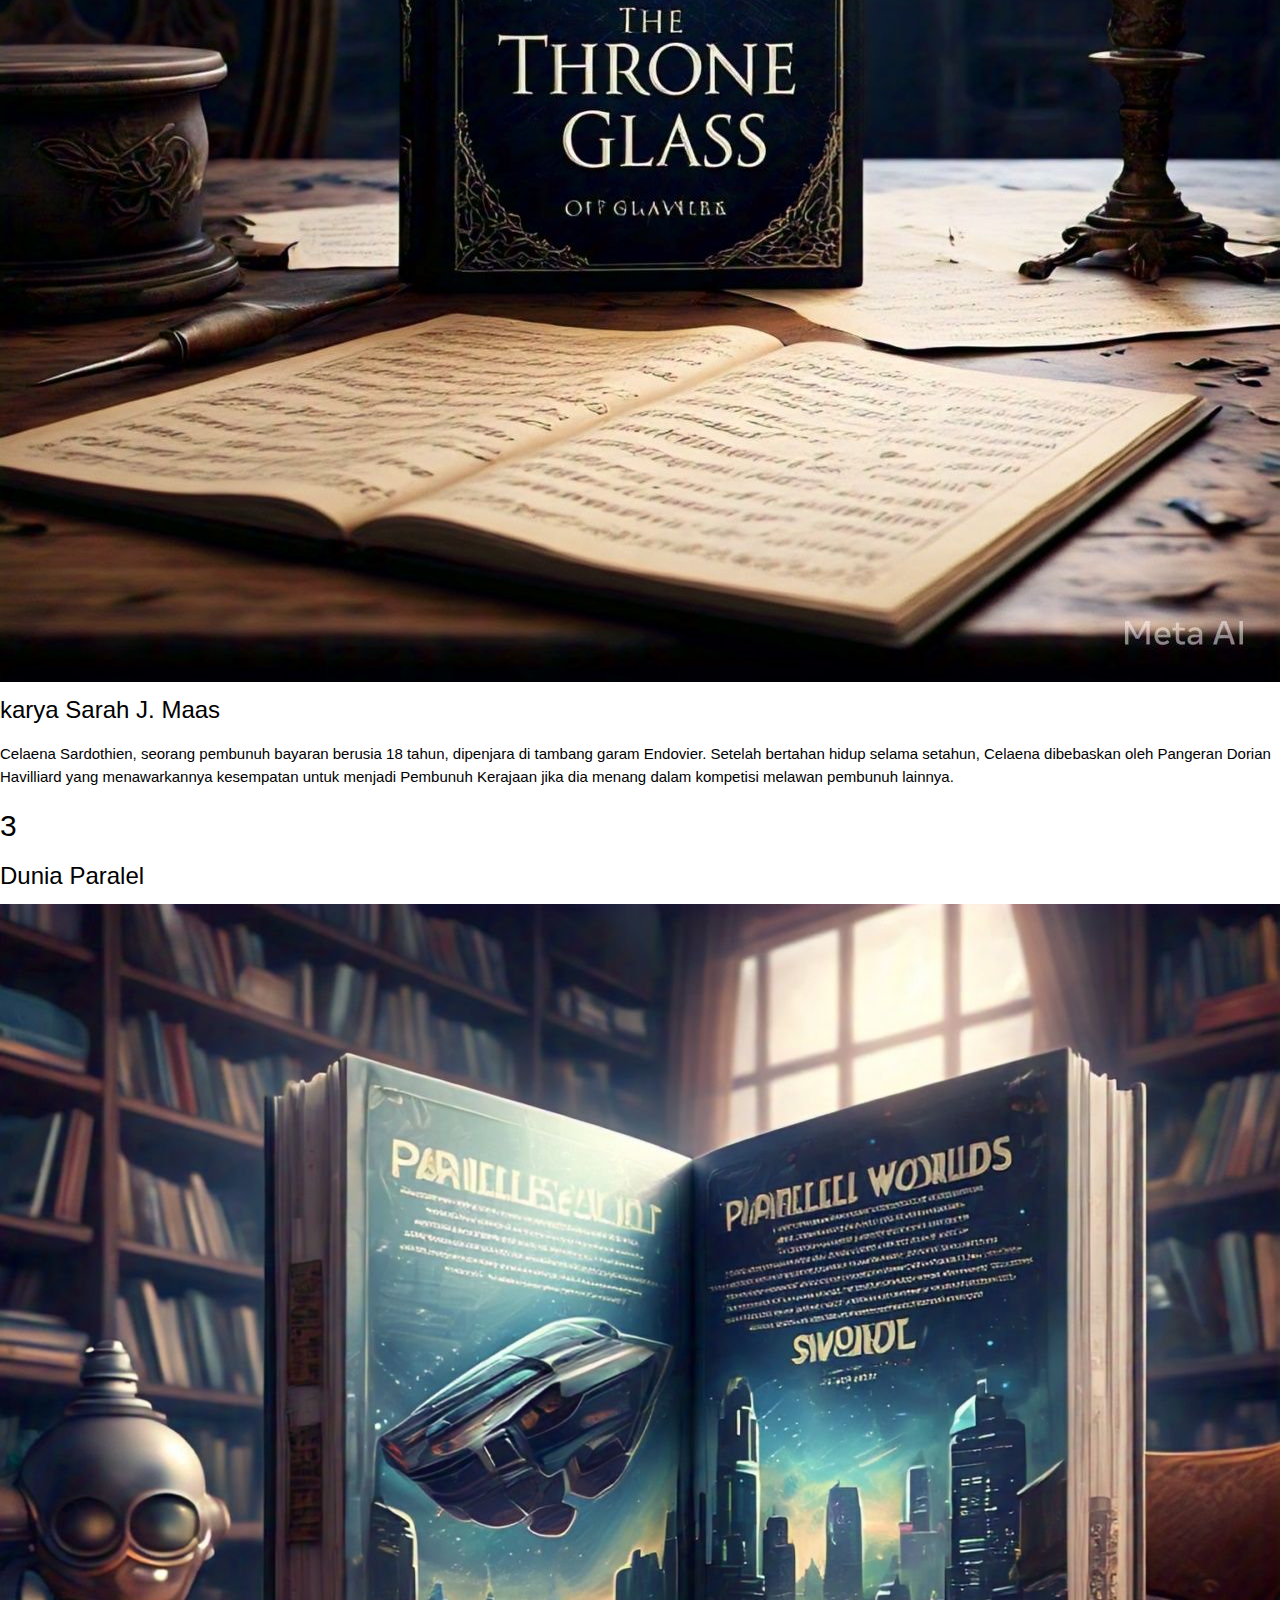
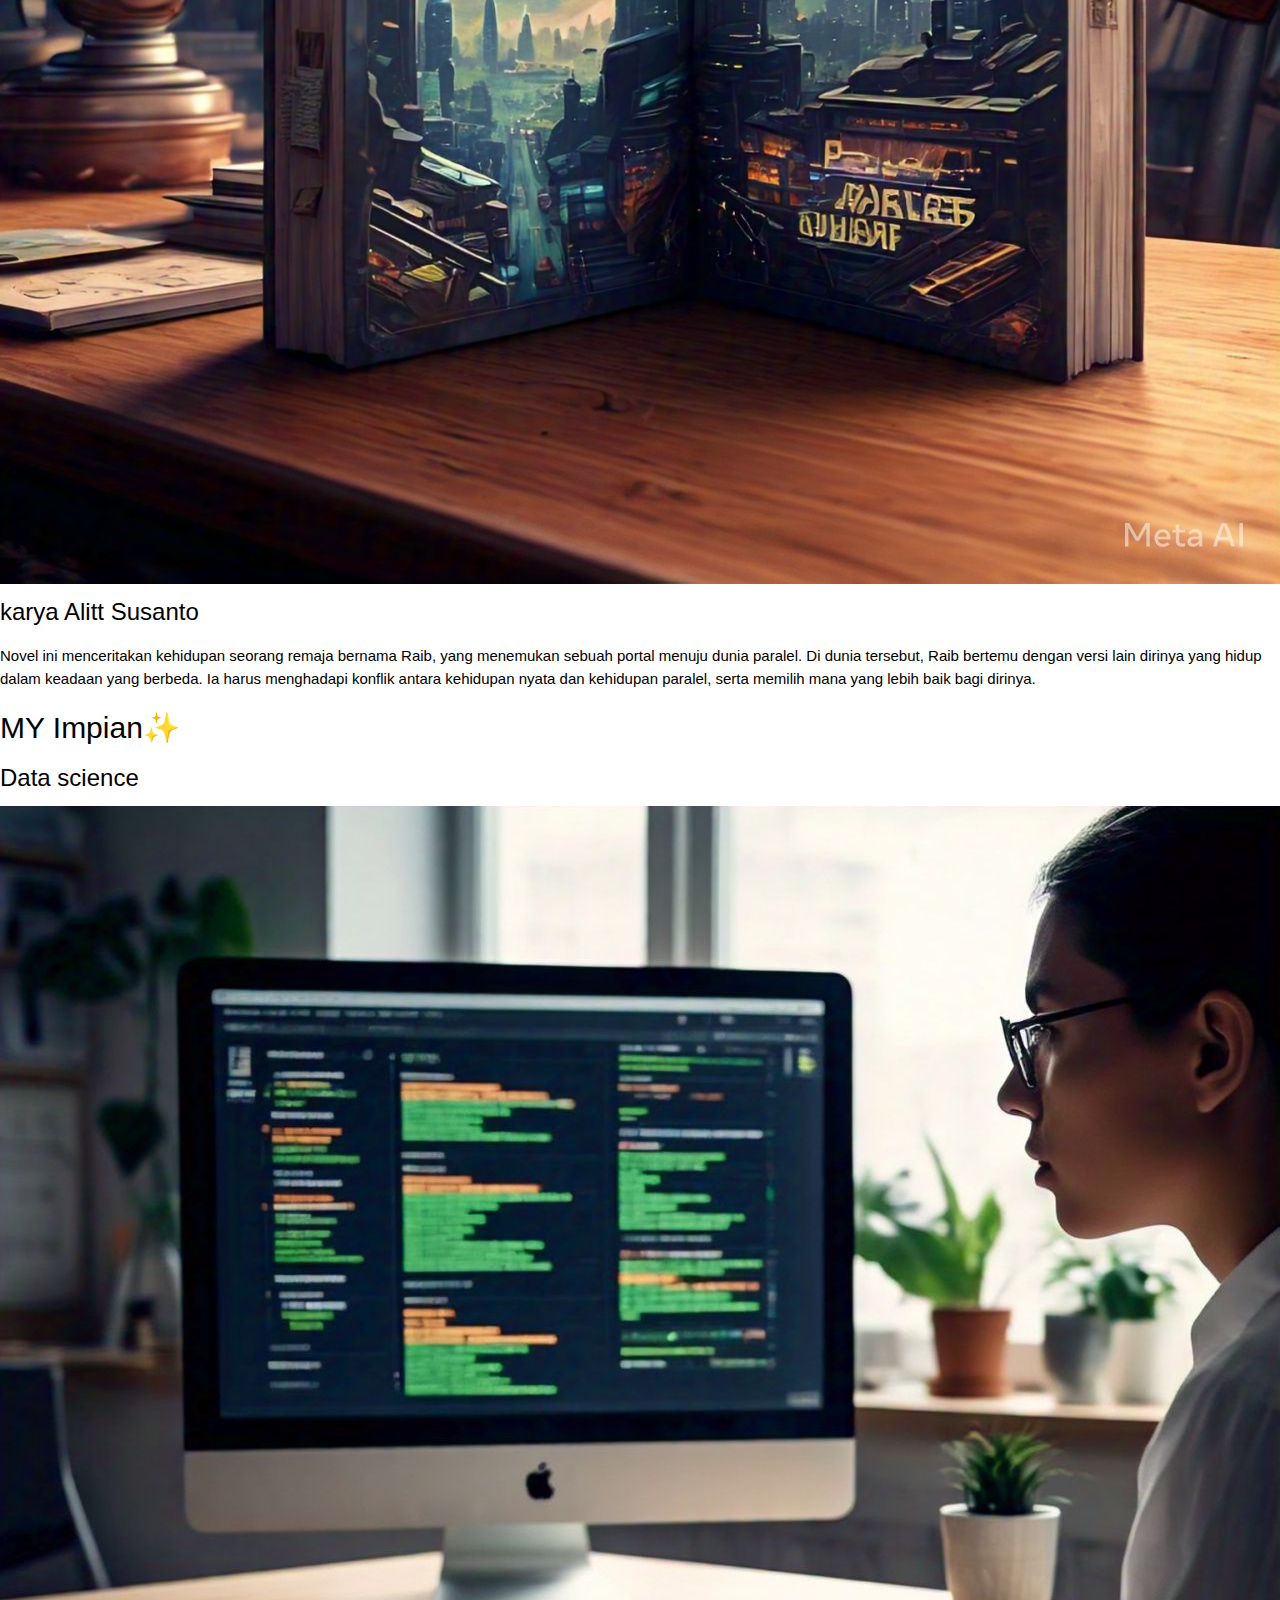
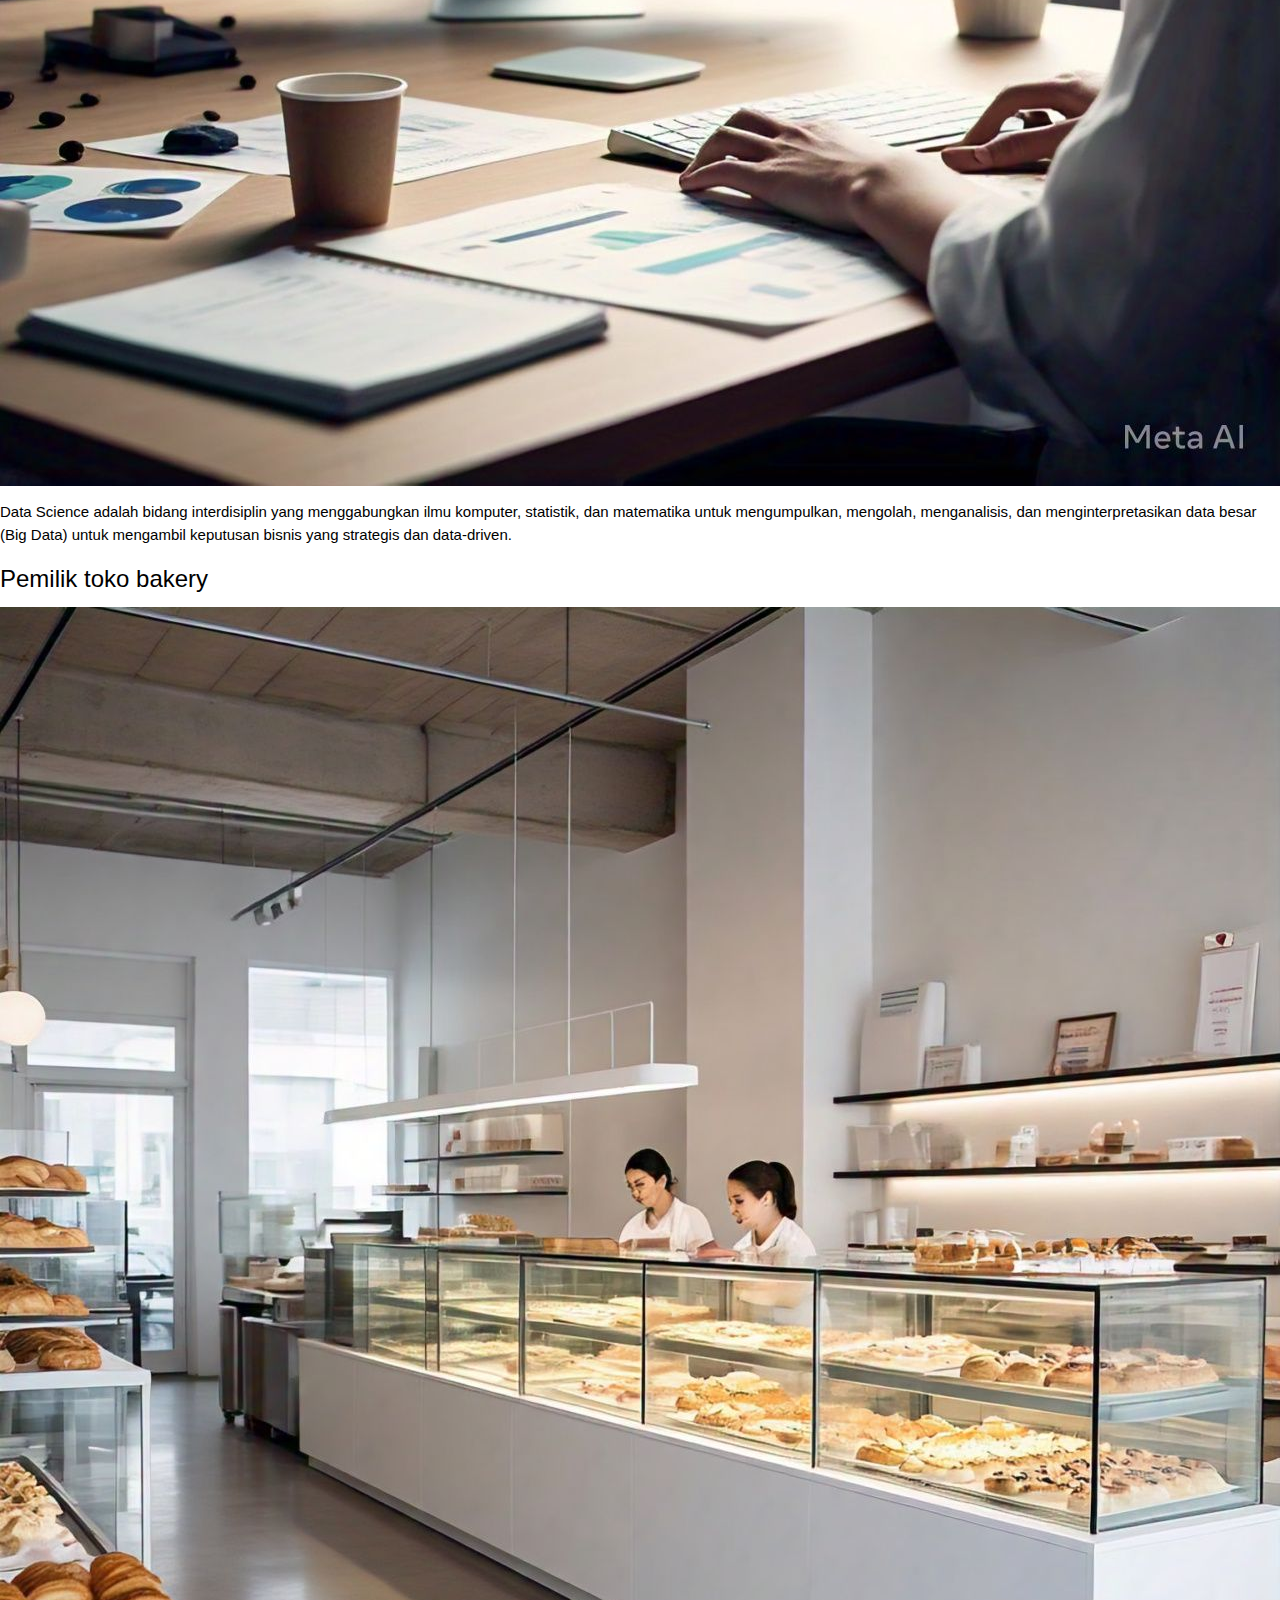
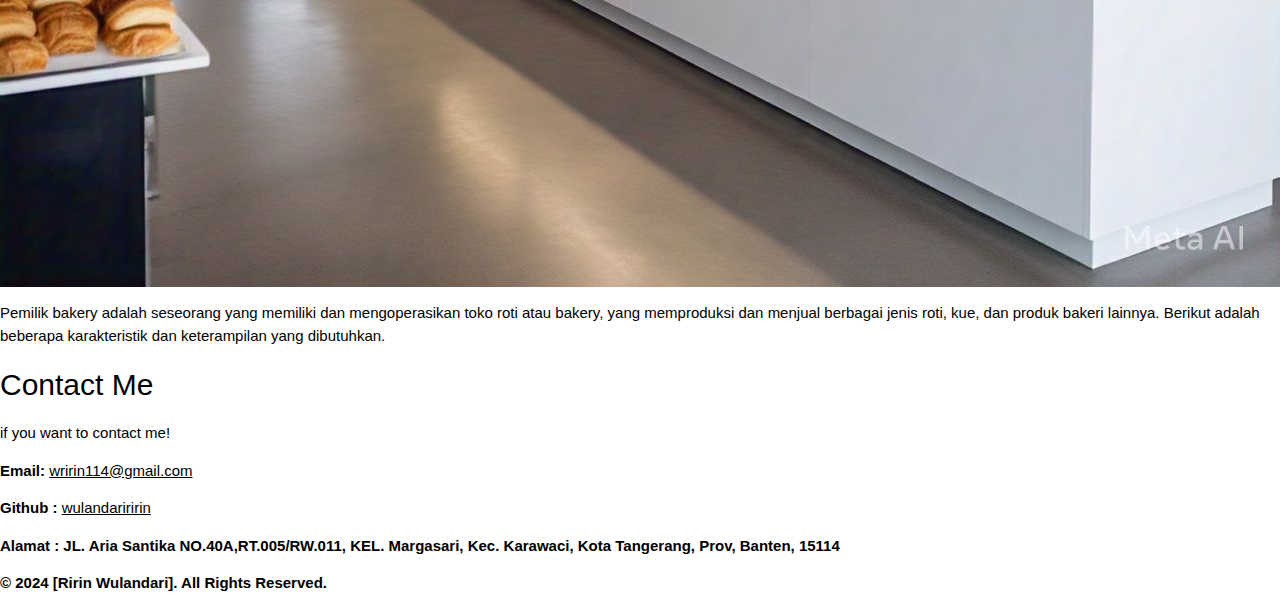
==== commit cd040240: "Update index.html" ====
--- a/index.html
+++ b/index.html
@@ -4,13 +4,13 @@
         <meta charset="UTF-8">
         <meta name="viewport" content="width=device-width, initial-scale=1.0">
         <meta name="description"
-            content="Profil Riyo Ramadhoni Gunawan, mahasiswa Universitas Yatsi Madani dengan keahlian di bidang IT, Desain grafis, dan Microsoft Office, 23050801, Ilmu komputer 3A, universitas yatsi madani, yatsi">
+            content="Profil Ririn Wulandari, mahasiswa Universitas Yatsi Madani dengan keahlian di bidang IT, Desain grafis, dan Microsoft Office, 23050801, Ilmu komputer 3A, universitas yatsi madani, yatsi">
         <meta name="keywords"
-            content="Riyo Ramadhoni Gunawan, Universitas Yatsi Madani, IT, Desain grafis, Microsoft Office, 23040129, Riyo uym, uym, Riyo yatsi, Azra yatsi, Riyo universitas yatsi madani, Riyo ilmu komputer 3A, Riyo yatsi ilmu komputer">
+            content="Ririn Wulandari, Universitas Yatsi Madani, IT, Desain grafis, Microsoft Office, 23040129, Ririn uym, uym, Ririn yatsi, Azra yatsi, Ririn universitas yatsi madani, Ririn ilmu komputer 3A, Ririn yatsi ilmu komputer">
         <meta name="author" content="Ririn Wulandariᥫ᭡">
         <meta name="robots" content="index, follow">
         <meta property="og:title" content=" Ririn Wulandari - Mahasiswa">
-        <meta property="og:description" content="Profil Riyo Ramadhoni Gunawan, mahasiswa Universitas Yatsi Madani dengan keahlian di bidang IT.">
+        <meta property="og:description" content="Profil Ririn Wulandari, mahasiswa Universitas Yatsi Madani dengan keahlian di bidang IT.">
         <meta property="og:image">
         <meta property="og:url" content=>
         <meta property="og:type" content="website">
@@ -27,7 +27,7 @@
                 "nim": "23050466",
                 "jobtitle": "Mahasiswa IT",
                 "description": "mahasiswa Universitas Yatsi Madani dengan keahlian di bidang IT, Desain grafis, dan Microsoft Office, 23040129, Ilmu komputer 3A, universitas yatsi madani, yatsi"
-                "url": "https://azra25.github.io/Portofolio/",
+                "url": "https://wulandariririn.github.io/MY-FORTOFOLIO/",
         
                 "address" {
                     "@type": "PostalAddress",
@@ -143,8 +143,8 @@
            <p><b>Email: </b><a href="wririn114@gmail.com">wririn114@gmail.com</a></p>
             <p><b>Github : </b><a href= "https://wulandariririn.github.io/MY-FORTOFOLIO" target="_blank">wulandariririn</a></p>
             <p><b><Telepon : (021) 55726558 </b></p>
-            <a><b>Alamat : </b> JL. Aria Santika NO.40A,RT.005/RW.011,</a>
-            <a>KEL. Margasari, Kec. Karawaci, Kota Tangerang, Prov, Banten, 15114</a>
+            <p><b>Alamat : </b> JL. Aria Santika NO.40A,RT.005/RW.011,
+            KEL. Margasari, Kec. Karawaci, Kota Tangerang, Prov, Banten, 15114</p>
         </div>
     </section>
     </main>
